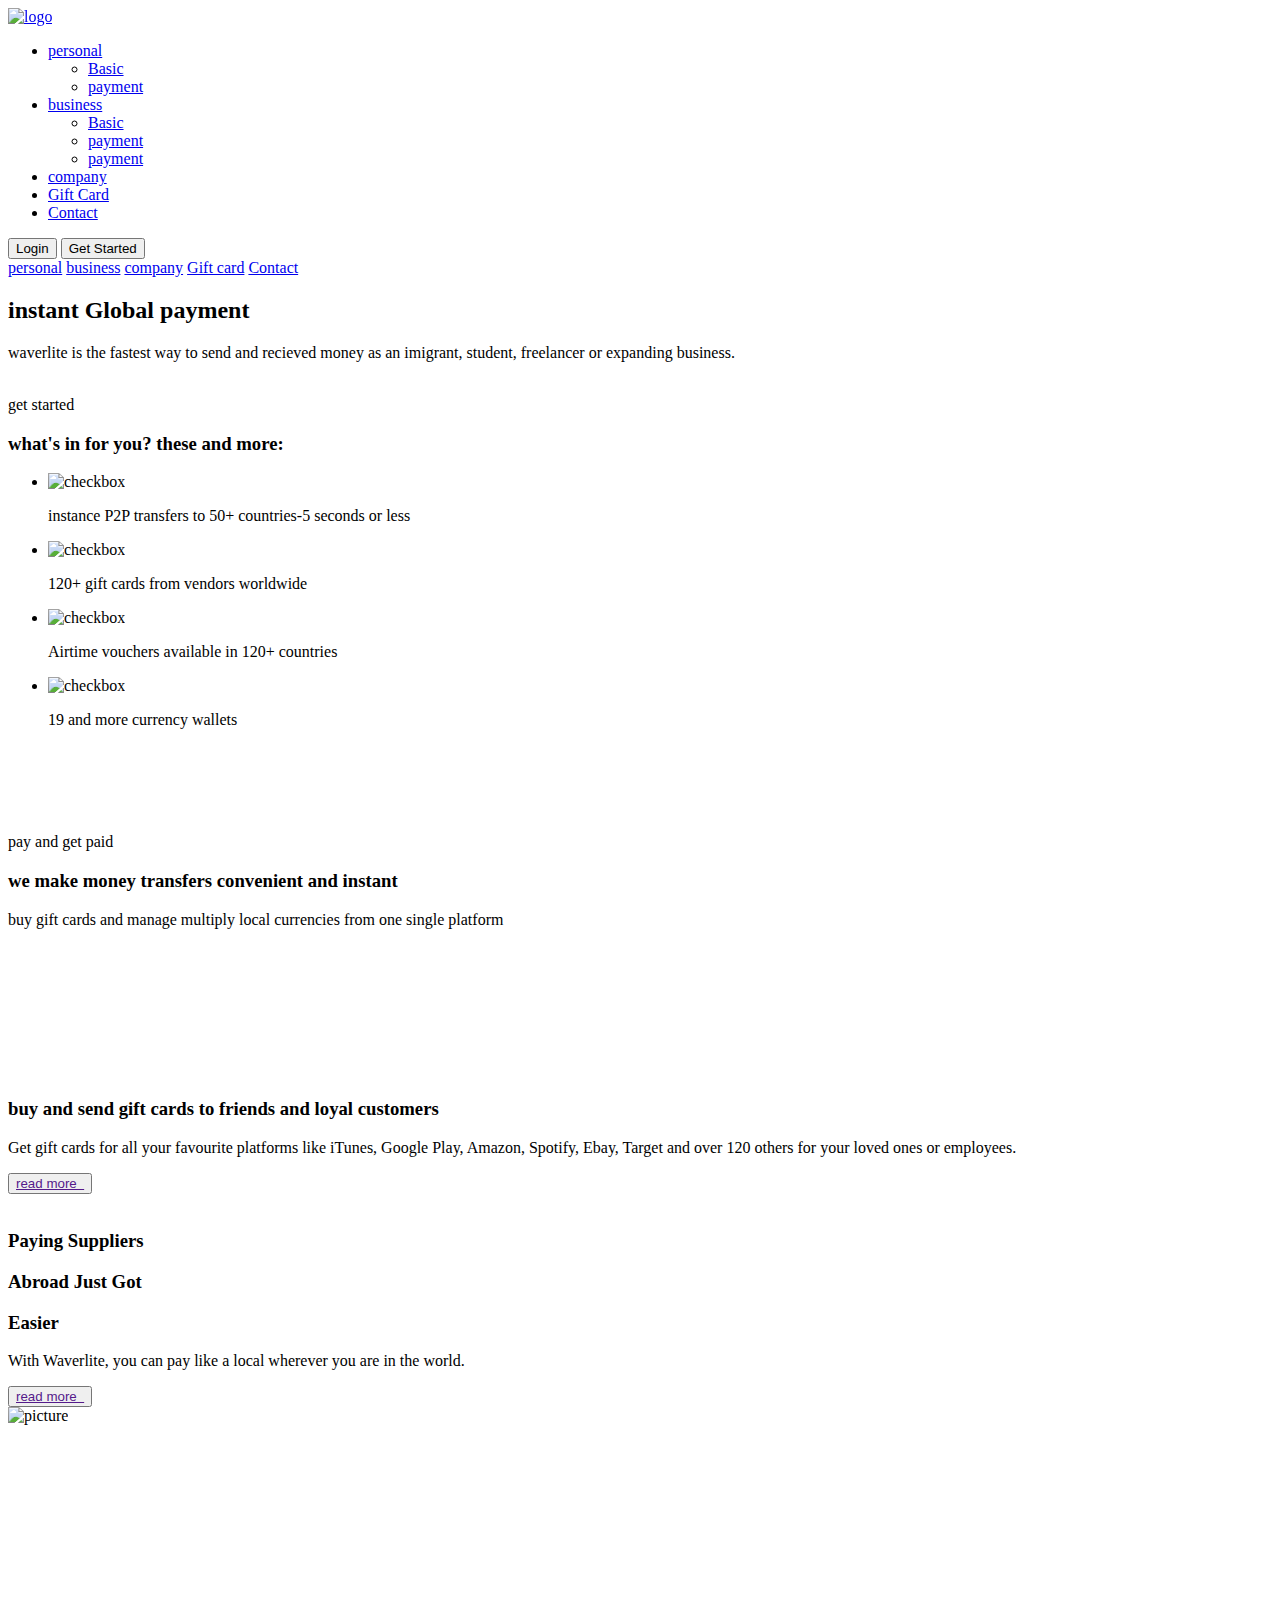
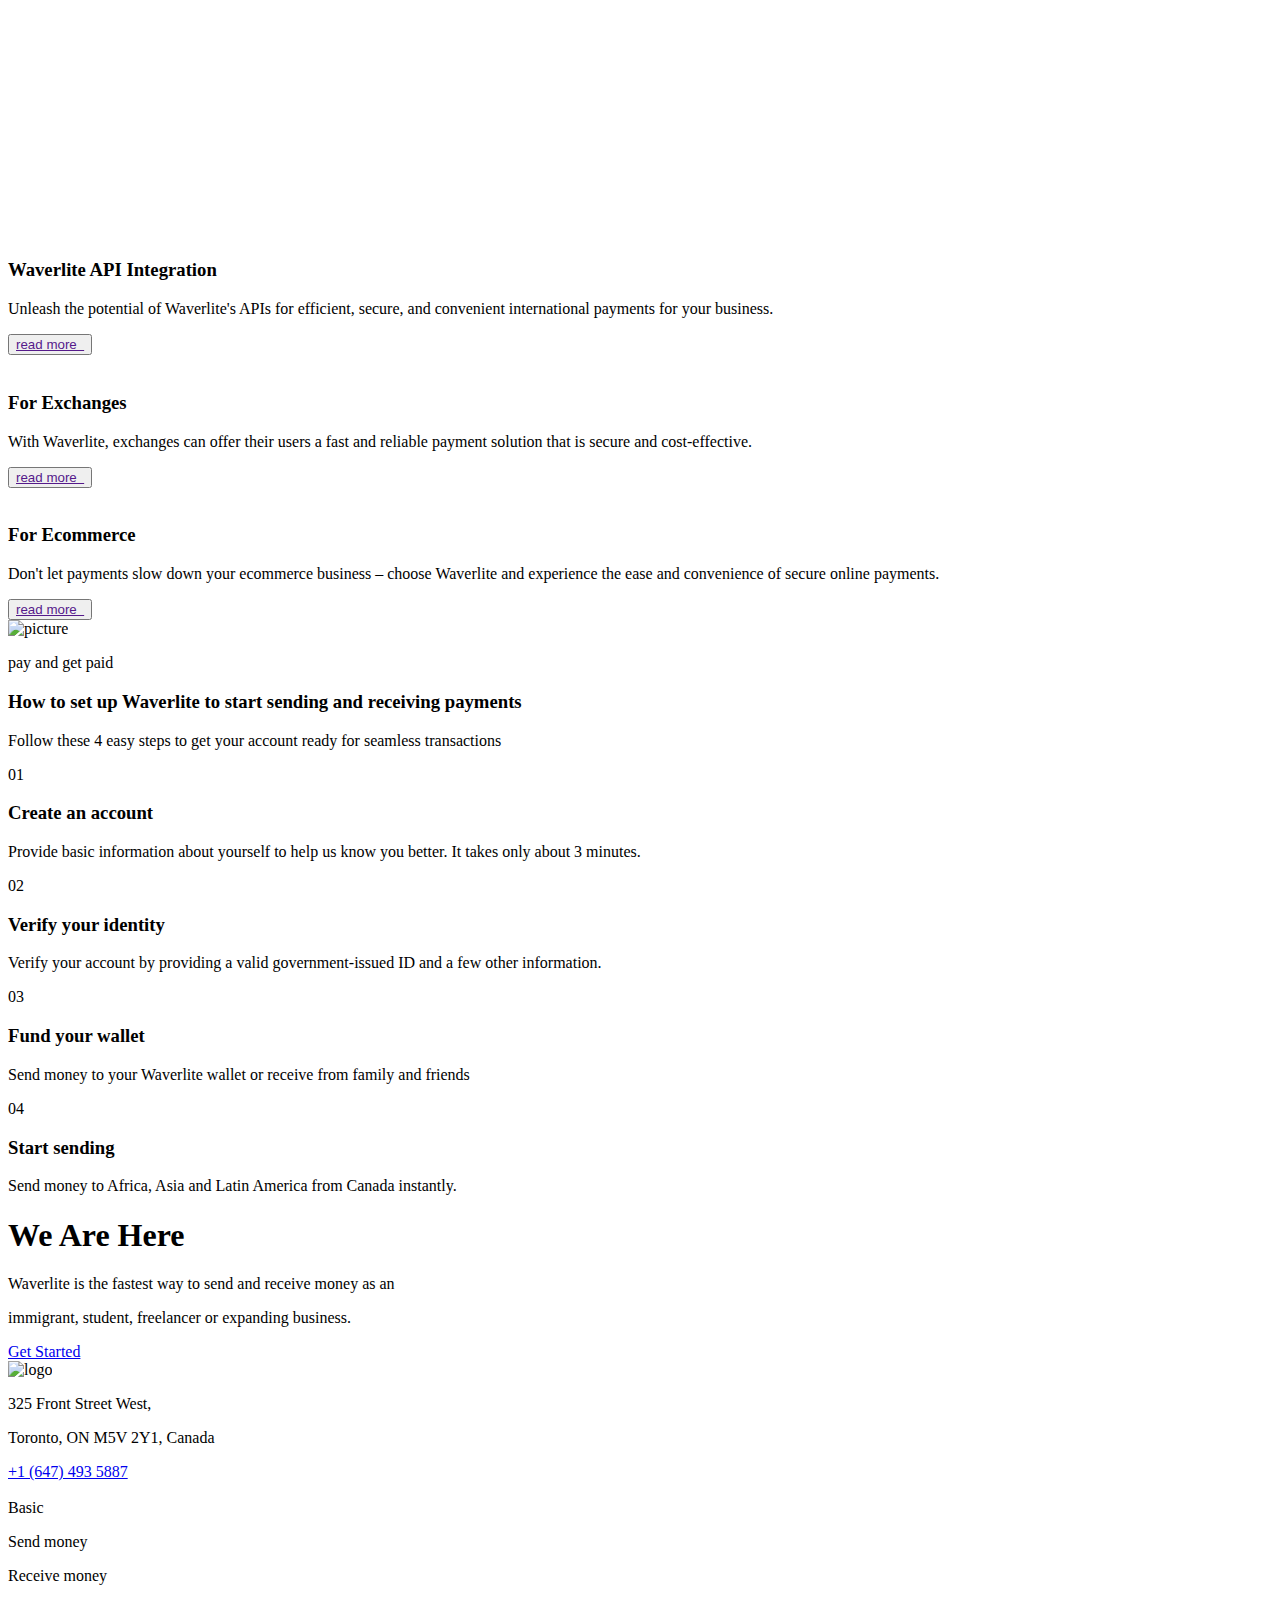
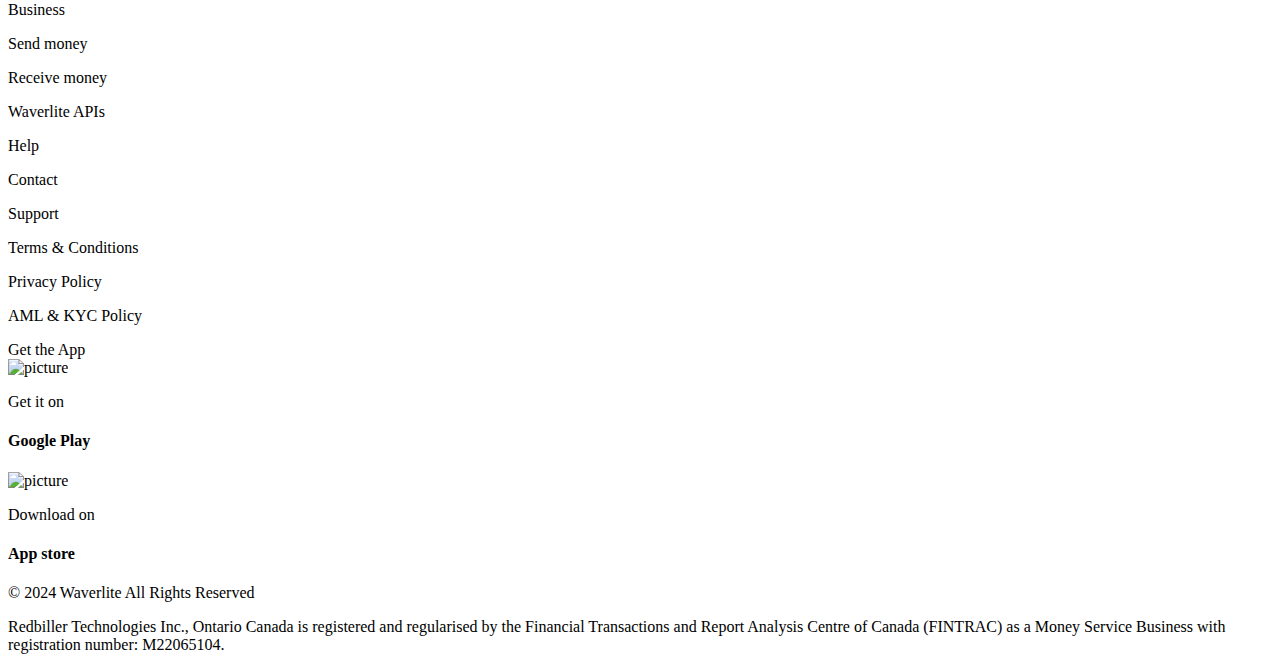
==== index.html @ 999cea2f "Add files via upload" ====
<!DOCTYPE html>
<html lang="en">
  <head>
    <meta charset="UTF-8" />
    <meta name="viewport" content="width=device-width, initial-scale=1.0" />
    <title>waverlite</title>

    <!-- <link rel="stylesheet" href="css/styleone.css" /> -->
    <link rel="stylesheet" href="css/main.css" />
    <link href="https://unpkg.com/aos@2.3.1/dist/aos.css" rel="stylesheet" />
    <script src="https://unpkg.com/aos@2.3.1/dist/aos.js"></script>

    <script
      src="https://kit.fontawesome.com/a449182568.js"
      crossorigin="anonymous"
    ></script>
  </head>
  <body>
    <header>
      <nav class="navbar container">
        <div
          data-aos="flip-left"
          data-aos-easing="ease-out-cubic"
          data-aos-duration="2000"
        >
          <div class="navbar_logo">
            <a href="#home"><img src="./images/logo.webp" alt="logo" /></a>
          </div>
        </div>

        <div>
          <ul class="navbar_link animate-navbar-links">
            <li>
              <a href="#">personal <i class="fa fa-caret-down"></i></a>

              <div class="dropdown_menu">
                <ul>
                  <li><a href="#">Basic</a></li>
                  <li><a href="#">payment</a></li>
                </ul>
              </div>
            </li>
            <li>
              <a href="#">business<i class="fa fa-caret-down"></i></a>
              <div class="dropdown_menu">
                <ul>
                  <li><a href="#">Basic</a></li>
                  <li><a href="#">payment</a></li>
                  <li><a href="#">payment</a></li>
                </ul>
              </div>
            </li>
            <li>
              <a href="./index__about.html"
                >company<i class="fa fa-caret-down"></i
              ></a>
            </li>
            <li><a href="#">Gift Card</a></li>
            <li><a href="#">Contact</a></li>
          </ul>
        </div>
        <div class="navbar_login animate-navbar-login">
          <button class="btn">Login</button>
          <button class="btn get-btn">Get Started</button>
        </div>
        <span class="menu_icon"><i class="fa fa-bars"></i></span>
      </nav>
    </header>

    <!-- Mobile menu -->
    <div class="mobile__menu">
      <nav class="mobile__nav container">
        <span>
          <a href="#">personal</a>
        </span>
        <span>
          <a href="#">business</a>
        </span>
        <span>
          <a href="#">company</a>
        </span>
        <span>
          <a href="#">Gift card</a>
        </span>
        <span>
          <a href="#">Contact</a>
        </span>
      </nav>
    </div>

    <!-- Home section starts here -->
    <section id="home" class="home">
      <div class="home_payment container_sec">
        <div class="pay-info">
          <h2>instant Global payment</h2>
          <p>
            waverlite is the fastest way to send and recieved money as an
            imigrant, student, freelancer or expanding business.
          </p>
          <br />
          <a class="btn_link">get started</a>
        </div>
        <div class="social-info">
          <div class="card">
            <div class="card_info">
              <div class="card_info">
                <h3>what's in for you? these and more:</h3>
                <ul>
                  <div class="card_list">
                    <li>
                      <img src="./images/checkbox.png" alt="checkbox" />
                      <p>
                        instance P2P transfers to 50+ countries-5 seconds or
                        less
                      </p>
                    </li>
                  </div>
                  <div class="card_list">
                    <li>
                      <img src="./images/checkbox.png" alt="checkbox" />
                      <p>120+ gift cards from vendors worldwide</p>
                    </li>
                  </div>
                  <div class="card_list">
                    <li>
                      <img src="./images/checkbox.png" alt="checkbox" />
                      <p>Airtime vouchers available in 120+ countries</p>
                    </li>
                  </div>
                  <div class="card_list">
                    <li>
                      <img src="./images/checkbox.png" alt="checkbox" />
                      <p>19 and more currency wallets</p>
                    </li>
                  </div>
                </ul>
              </div>
            </div>
            <div class="social_media">
              <div class="icon">
                <img src="/images/twitter_icon_dark.png" alt="" />
              </div>

              <div class="icon">
                <img src="/images/facebook_icon_dark.png" alt="" />
              </div>

              <div class="icon">
                <img src="/images/instagram_icon_dark.png" alt="" />
              </div>

              <div class="icon">
                <img src="/images/linkedin_icon_dark.png" alt="" />
              </div>
            </div>
          </div>
        </div>
      </div>
    </section>

    <!-- payment section starts here -->
    <section id="pay">
      <div class="getpaid container_sec">
        <div class="getpaid_info">
          <div class="pay">
            <p class="pay_info">pay and get paid</p>
            <div class="line"></div>
          </div>
          <h3>we make money transfers convenient and instant</h3>
          <p>
            buy gift cards and manage multiply local currencies from one single
            platform
          </p>
        </div>
        <div
          data-aos="fade-right"
          data-aos-offset="300"
          data-aos-easing="ease-in-sine"
        >
          <div class="grant_card immigrant lite-style">
            <div class="details">
              <div class="immigrant_info">
                <h3>for immigrant</h3>
                <p>
                  migrating to a new country is more fun when you don't have to
                  worry about how to make payments. waverlit helps immigrants
                  send money from their country to their resident country and
                  make vice versa instantly.
                </p>
                <div>
                  <button class="card_button">
                    <a href=""
                      >read more &nbsp;<i
                        class="fa fa-arrow-right"
                        aria-hidden="true"
                      ></i
                    ></a>
                  </button>
                </div>
              </div>
              <div class="immigrant_img_wrapper">
                <img src="./images/vacation.webp" alt="" />
              </div>
            </div>
          </div>
        </div>

        <div class="card_wrapper">
          <div class="giftcard sendcard">
            <div>
              <h3>buy and send gift cards to friends and loyal customers</h3>
              <p>
                Get gift cards for all your favourite platforms like iTunes,
                Google Play, Amazon, Spotify, Ebay, Target and over 120 others
                for your loved ones or employees.
              </p>
            </div>
            <div>
              <button class="card_button">
                <a href=""
                  >read more &nbsp;<i
                    class="fa fa-arrow-right"
                    aria-hidden="true"
                  ></i
                ></a>
              </button>
            </div>
            <div class="giftcard_img">
              <img src="/images/giftcards.webp" alt="" />
            </div>
          </div>
          <div class="giftcard paycard">
            <div>
              <h3 class="text">Paying Suppliers</h3>
              <h3 class="text">Abroad Just Got</h3>
              <h3 class="text">Easier</h3>
              <p>
                With Waverlite, you can pay like a local wherever you are in the
                world.
              </p>
            </div>
            <div>
              <button class="card_button">
                <a href=""
                  >read more &nbsp;<i
                    class="fa fa-arrow-right"
                    aria-hidden="true"
                  ></i
                ></a>
              </button>
            </div>
            <div class="giftcard_img">
              <img src="/images/3dearth.webp" alt="picture" class="pic" />
            </div>
          </div>
        </div>
        <div
          data-aos="fade-down"
          data-aos-easing="linear"
          data-aos-duration="1500"
        >
          <div class="grant_card free lite-style">
            <div class="details">
              <div class="immigrant_info free_info">
                <h3>Built for freelancers</h3>
                <p>
                  You'll never have to worry about getting paid by your
                  international clients again. Just keep getting those gigs. We
                  are here to help get your money. You've earned it!
                </p>
                <div>
                  <button class="card_button">
                    <a href=""
                      >read more &nbsp;<i
                        class="fa fa-arrow-right"
                        aria-hidden="true"
                      ></i
                    ></a>
                  </button>
                </div>
              </div>
              <div class="free-img-wrapper">
                <img src="./images/smilingwoman.webp" alt="" />
              </div>
            </div>
          </div>
        </div>
        <div class="card_wrapper">
          <div
            data-aos="fade-right"
            data-aos-easing="linear"
            data-aos-offset="300"
            data-aos-easing="ease-in-sine"
          >
            <div class="giftcard customer">
              <div>
                <h3>Expand to New Markets</h3>
                <p>
                  Say goodbye to the difficulties of expanding to new markets.
                  We help you expand to new markets by providing you with
                  international payment methods. Now you can offer your
                  international customers a simple way to pay you.
                </p>
              </div>
              <div>
                <button class="card_button">
                  <a href=""
                    >read more &nbsp;<i
                      class="fa fa-arrow-right"
                      aria-hidden="true"
                    ></i
                  ></a>
                </button>
              </div>
              <div class="giftcard_img">
                <img src="/images/3dTaxi.webp" alt="" />
              </div>
            </div>
          </div>

          <div
            data-aos="fade-left"
            data-aos-easing="linear"
            data-aos-offset="300"
            data-aos-easing="ease-in-sine"
          >
            <div class="giftcard accounts">
              <div>
                <h3>Get Paid With International Receiving Accounts</h3>

                <p>
                  Receive bank account numbers in CAD, USD, EUR, GBP and more.
                  Get paid as easy as having a local bank
                </p>
              </div>
              <div>
                <button class="card_button">
                  <a href=""
                    >read more &nbsp;<i
                      class="fa fa-arrow-right"
                      aria-hidden="true"
                    ></i
                  ></a>
                </button>
              </div>
              <div class="giftcard_img">
                <img src="/images/3dFood.webp" alt="picture" class="pic" />
              </div>
            </div>
          </div>
        </div>
        <div class="grant_card waverlite-api lite-style">
          <div class="details">
            <div class="immigrant_info free_info">
              <h3>Waverlite API Integration</h3>
              <p>
                Unleash the potential of Waverlite's APIs for efficient, secure,
                and convenient international payments for your business.
              </p>
              <div>
                <button class="card_button">
                  <a href=""
                    >read more &nbsp;<i
                      class="fa fa-arrow-right"
                      aria-hidden="true"
                    ></i
                  ></a>
                </button>
              </div>
            </div>
            <img src="./images/blue-code.webp" alt="" />
          </div>
        </div>
        <div class="card_wrapper">
          <div class="giftcard exchange">
            <div>
              <h3>For Exchanges</h3>
              <p>
                With Waverlite, exchanges can offer their users a fast and
                reliable payment solution that is secure and cost-effective.
              </p>
            </div>
            <div>
              <button class="card_button">
                <a href=""
                  >read more &nbsp;<i
                    class="fa fa-arrow-right"
                    aria-hidden="true"
                  ></i
                ></a>
              </button>
            </div>
            <div class="giftcard_img">
              <img src="/images/handWithCrypto (1).png" alt="" />
            </div>
          </div>
          <div class="giftcard ecommerce">
            <div>
              <h3>For Ecommerce</h3>

              <p>
                Don't let payments slow down your ecommerce business – choose
                Waverlite and experience the ease and convenience of secure
                online payments.
              </p>
            </div>
            <div>
              <button class="card_button">
                <a href=""
                  >read more &nbsp;<i
                    class="fa fa-arrow-right"
                    aria-hidden="true"
                  ></i
                ></a>
              </button>
            </div>
            <div class="giftcard_img">
              <img src="/images/3dShoppingBag.png" alt="picture" class="pic" />
            </div>
          </div>
        </div>
      </div>
    </section>
    <!-- PAYMENT SECTION END HERE -->

    <!-- BIO SECTION STARTS HERE -->
    <section class="bio">
      <div class="bio_container container_sec">
        <div class="getpaid_info">
          <div class="pay">
            <p class="pay_info">pay and get paid</p>
            <div class="line"></div>
          </div>
          <h3>
            How to set up Waverlite to start sending and receiving payments
          </h3>
          <p>
            Follow these 4 easy steps to get your account ready for seamless
            transactions
          </p>
        </div>
        <div class="bio_acct">
          <div class="user-acct">
            <span>01</span>
            <div class="create">
              <h3>Create an account</h3>
              <p>
                Provide basic information about yourself to help us know you
                better. It takes only about 3 minutes.
              </p>
            </div>
          </div>
          <div class="user-acct">
            <span>02</span>
            <div class="create">
              <h3>Verify your identity</h3>
              <p>
                Verify your account by providing a valid government-issued ID
                and a few other information.
              </p>
            </div>
          </div>
        </div>
        <div class="bio_acct">
          <div class="user-acct">
            <span>03</span>
            <div class="create">
              <h3>Fund your wallet</h3>
              <p>
                Send money to your Waverlite wallet or receive from family and
                friends
              </p>
            </div>
          </div>
          <div class="user-acct">
            <span>04</span>
            <div class="create">
              <h3>Start sending</h3>
              <p>
                Send money to Africa, Asia and Latin America from Canada
                instantly.
              </p>
            </div>
          </div>
        </div>
      </div>
    </section>
    <!-- BIO SECTION ENDS HERE -->

    <!-- HERE SECTION STARTS HERE -->
    <section class="here">
      <div class="here-container container_sec">
        <div class="here-info">
          <h1>We Are Here</h1>
          <p>Waverlite is the fastest way to send and receive money as an</p>
          <p>immigrant, student, freelancer or expanding business.</p>
        </div>
        <div class="btn-container">
          <a class="btn_link" href="index-signup.html">Get Started</a>
        </div>
      </div>
    </section>
    <!-- HERE SECTION STARTS HERE -->

    <!-- FOOTER SECTION STARTS HERE -->
    <footer class="footer">
      <div class="footer-container container_sec">
        <div class="basic-info">
          <div class="basic">
            <div class="logo">
              <img src="images/logo_light.png" alt="logo" />
            </div>
            <div class="para">
              <p>325 Front Street West,</p>
              <p>Toronto, ON M5V 2Y1, Canada</p>
            </div>
            <a class="num" href="#">+1 (647) 493 5887</a>
            <div class="handle">
              <span><img src="./images/twitter_icon.png" alt="" /></span>
              <span><img src="./images/facebook_icon.png" alt="" /></span>
              <span><img src="./images/instagram_icon.png" alt="" /></span>
              <span><img src="images/linkedin_icon.png" alt="" /></span>
            </div>
          </div>
          <div class="basic">
            <span>Basic</span>
            <p>Send money</p>
            <p>Receive money</p>
          </div>
          <div class="basic hide">
            <span>Business</span>
            <p>Send money</p>
            <p>Receive money</p>
            <p>Waverlite APIs</p>
          </div>
          <div class="basic hide">
            <span>Help</span>
            <p>Contact</p>
            <p>Support</p>
            <p>Terms & Conditions</p>
            <p>Privacy Policy</p>
            <p>AML & KYC Policy</p>
          </div>
          <div class="app-info">
            <span>Get the App</span>
            <div class="app-container">
              <div class="app hide">
                <img src="./images/download-google-play.png" alt="picture" />
                <div>
                  <p>Get it on</p>
                  <h4>Google Play</h4>
                </div>
              </div>
            </div>
            <div class="app-container">
              <div class="app">
                <img src="./images/download-app-store.png" alt="picture" />
                <div>
                  <p>Download on</p>
                  <h4>App store</h4>
                </div>
              </div>
            </div>
          </div>
        </div>
        <div class="copy-right">
          <span class="rights">© 2024 Waverlite All Rights Reserved</span>
          <p>
            Redbiller Technologies Inc., Ontario Canada is registered and
            regularised by the Financial Transactions and Report Analysis Centre
            of Canada (FINTRAC) as a Money Service Business with registration
            number: M22065104.
          </p>
        </div>
      </div>
    </footer>
    <!-- FOOTER SECTION STARTS HERE -->

    <script>
      let menuIcon = document.querySelector(".menu_icon");
      let mobileMenu = document.querySelector(".mobile__menu");

      menuIcon.addEventListener("click", () => {
        mobileMenu.classList.toggle("show__menu");
        console.log("hi");
      });
    </script>
    <script>
      AOS.init();
    </script>
  </body>
</html>
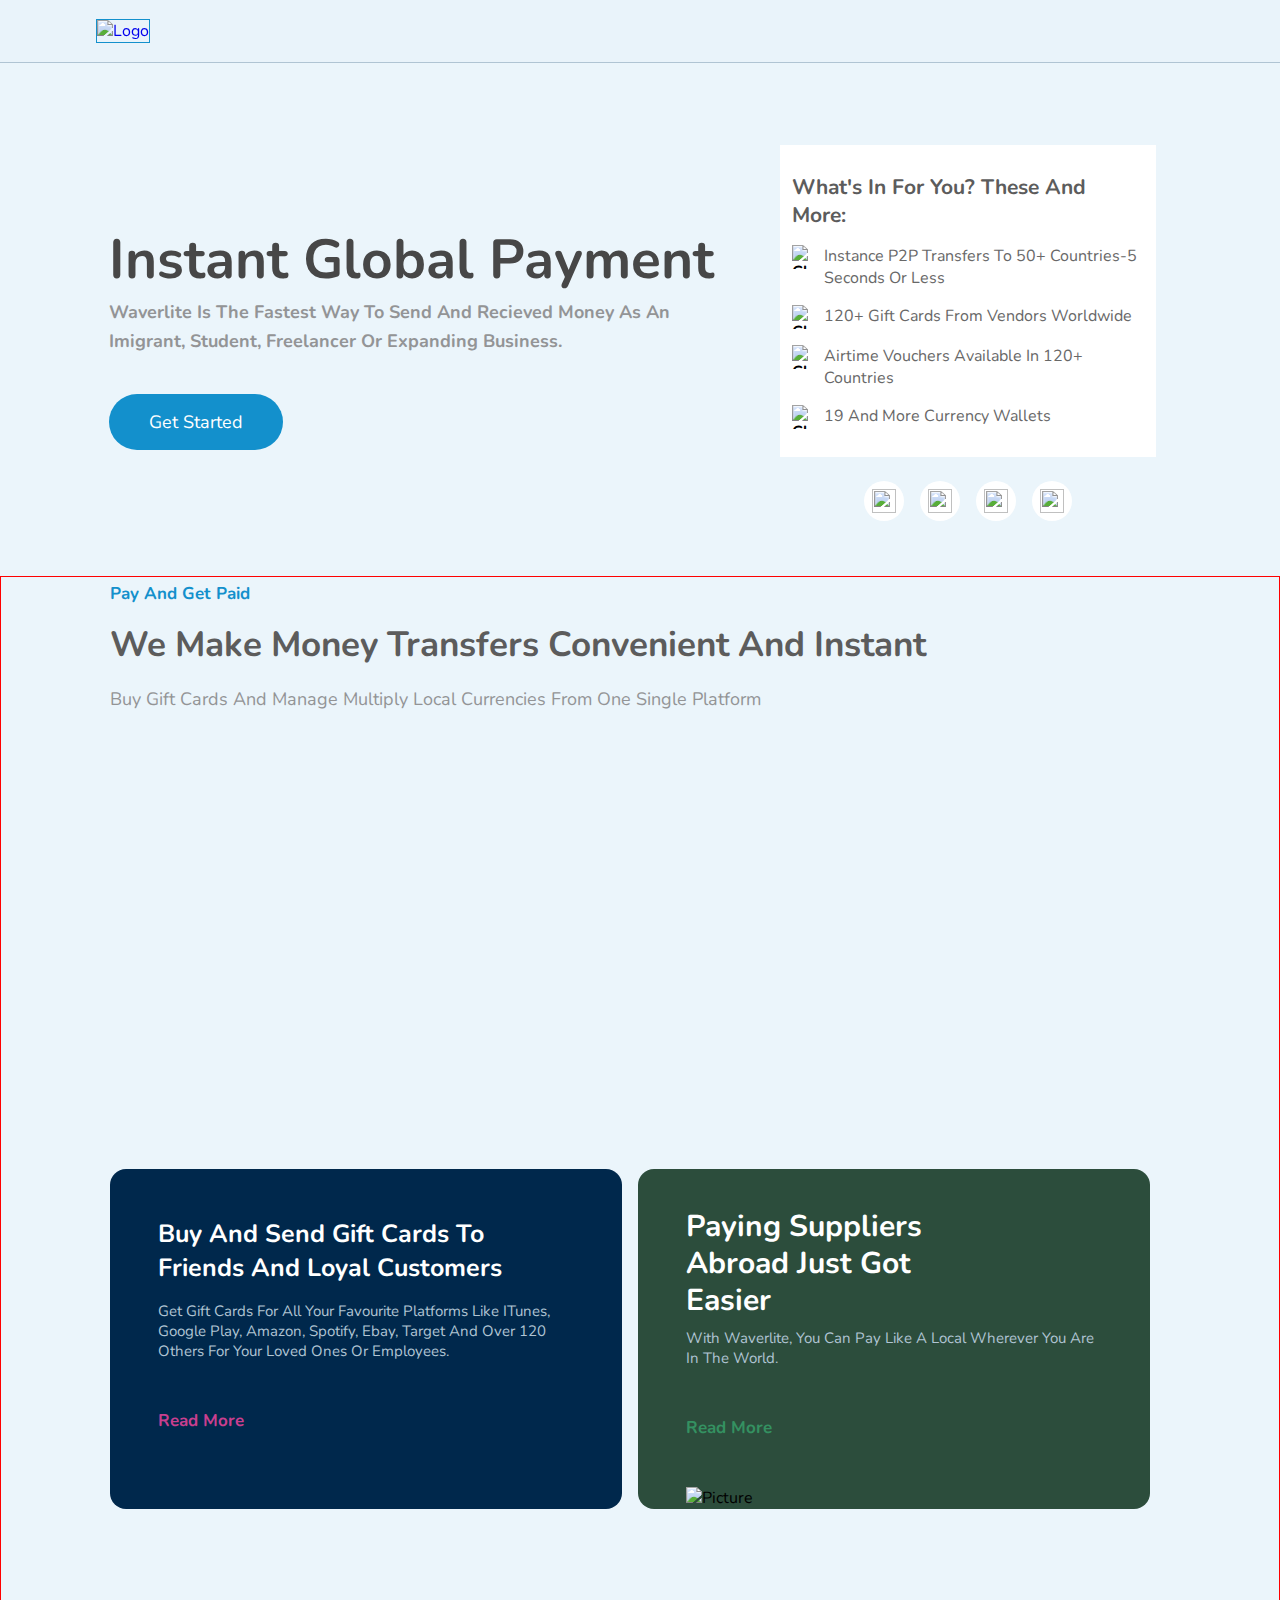
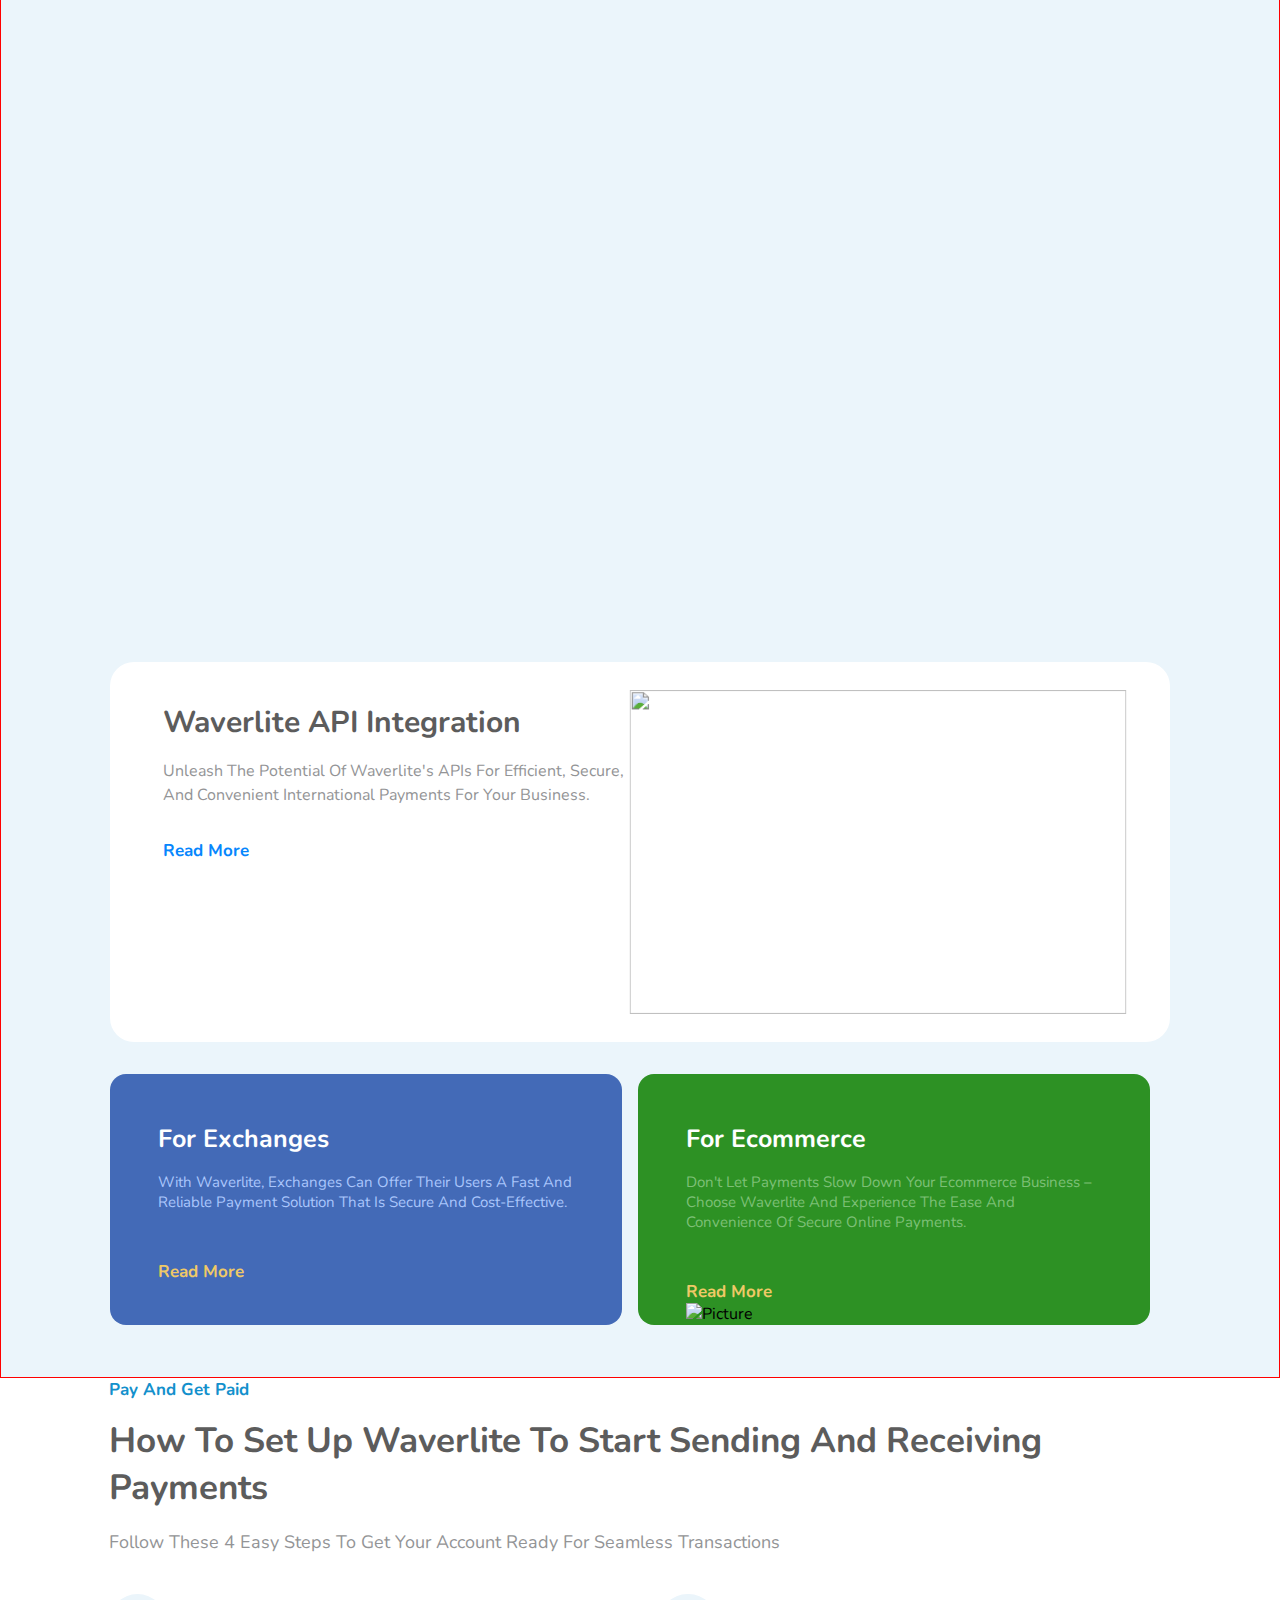
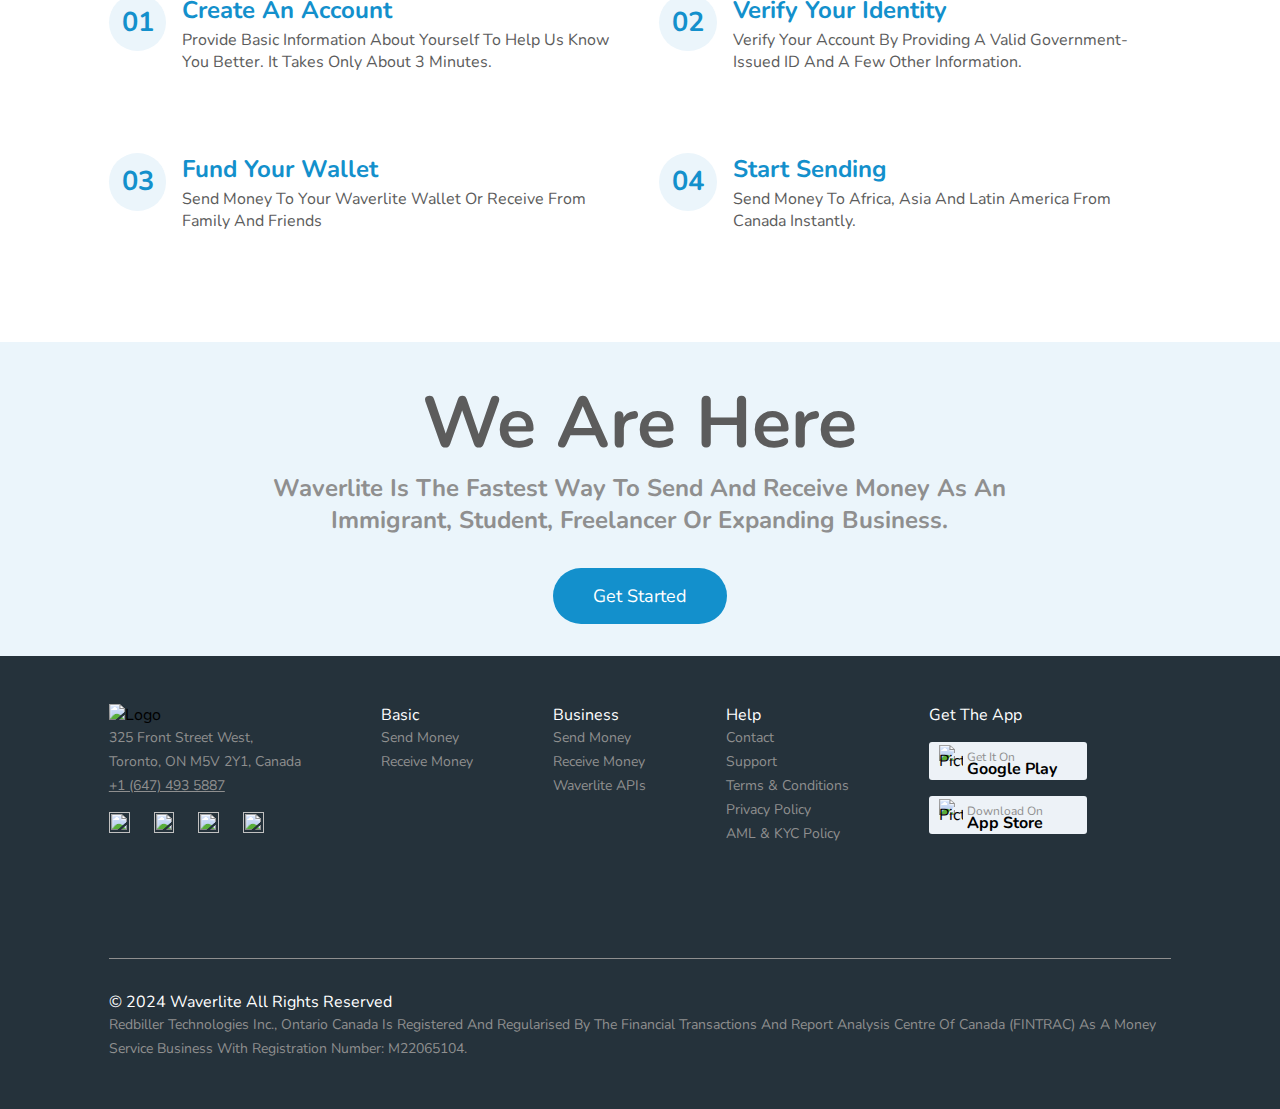
==== commit a80949d5: "Update index.html" ====
--- a/index.html
+++ b/index.html
@@ -6,7 +6,7 @@
     <title>waverlite</title>
 
     <!-- <link rel="stylesheet" href="css/styleone.css" /> -->
-    <link rel="stylesheet" href="css/main.css" />
+    <link rel="stylesheet" href="main.css" />
     <link href="https://unpkg.com/aos@2.3.1/dist/aos.css" rel="stylesheet" />
     <script src="https://unpkg.com/aos@2.3.1/dist/aos.js"></script>
 
--- a/main.css
+++ b/main.css
@@ -0,0 +1,1167 @@
+@import url("https://fonts.googleapis.com/css2?family=Nunito:wght@200;300;400;600;700&family=Ubuntu&display=swap");
+
+* {
+  padding: 0;
+  margin: 0;
+  box-sizing: border-box;
+  transition: all 0.2s ease;
+  text-decoration: none;
+  text-transform: capitalize;
+  font-family: "Nunito", sans-serif;
+}
+
+:root {
+  --mirabel-color-01: rgb(235, 245, 251);
+  --mirabel-color-02: #ffffff;
+  --mirabel-color-03: #5c5c5c;
+  --mirabel-color-04: #515151;
+  --mirabel-color-05: rgba(255, 255, 255, 0.48);
+  --mirabel-color-06: rgba(255, 255, 255, 0.64);
+  --mirabel-color-07: rgba(255, 255, 255, 0.8);
+  --mirabel-color-08: rgba(255, 255, 255, 0.92);
+  --mirabel-color-09: #474747;
+  --mirabel-color-10: rgb(233, 243, 250);
+  --mirabel-color-11: rgb(147, 148, 150);
+  --mirabel-color-12: rgb(104, 104, 104);
+  --mirabel-color-13: rgb(92, 92, 92);
+  --mirabel-color-14: #e5eef7;
+  --mirabel-color-15: rgba(0, 0, 0, 0.36);
+  --mirabel-color-16: rgba(0, 0, 0, 0.48);
+  --mirabel-color-17: rgba(0, 0, 0, 0.64);
+  --mirabel-color-18: rgba(0, 0, 0, 0.8);
+  --mirabel-color-19: rgba(0, 0, 0, 0.92);
+  --mirabel-color-20: #b0c4d3;
+  --mirabel-color-21: rgb(19, 144, 204);
+  --mirabel-color-22: #0686fd;
+  --mirabel-color-23: #1390cc;
+  --mirabel-color-24: #efc967;
+  --mirabel-color-25: #c93f8f;
+  --mirabel-color-26: #2d9124;
+  --mirabel-color-27: #349161;
+  --mirabel-color-28: #2c4d3c;
+  --mirabel-color-29: #c74f61;
+  --mirabel-color-30: rgb(254, 242, 242);
+  --mirabel-color-31: #00284c;
+  --mirabel-color-32: rgb(153, 145, 146);
+
+  --mirabel-font-nunito: "Nunito", sans-serif;
+
+  --font-size-h1: 55px;
+  --font-size-h2: 50px;
+  --font-size-h3: 38px;
+  --font-size-h4: 35px;
+  --font-size-h5: 30px;
+  --font-size-h6: 18px;
+  --font-size: 21px;
+}
+
+img {
+  max-width: 100%;
+}
+
+body {
+  background-color: var(--mirabel-color-01);
+}
+
+.card_button {
+  border: none;
+  font-size: 17px;
+  font-weight: bold;
+}
+
+.btn {
+  padding: 0.5rem 1.5rem;
+  border: none;
+  text-align: center;
+  border-radius: 2rem;
+  margin-top: 0.2rem;
+  color: var(--mirabel-color-23);
+}
+
+.container {
+  width: 85%;
+  margin: 0 auto;
+}
+
+.container_sec {
+  width: 83%;
+  margin: 0 auto;
+}
+
+header {
+  display: flex;
+  justify-content: center;
+  align-items: center;
+  box-shadow: var(--box-shadow);
+  position: fixed;
+  width: 100%;
+  z-index: 10;
+  background: var(--mirabel-color-10);
+  border-bottom: 1px solid var(--mirabel-color-20);
+}
+
+.navbar {
+  display: flex;
+  justify-content: space-between;
+  align-items: center;
+  /* height: 65px; */
+}
+
+.navbar_link {
+  list-style-type: none;
+  display: flex;
+  gap: 35px;
+  padding: 10px 0;
+}
+
+.navbar_link li {
+  position: relative;
+  padding: 5px 12px;
+  border-radius: 4px;
+}
+
+.navbar_link li:hover {
+  background-color: var(--mirabel-color-02);
+}
+
+.navbar_link a {
+  color: var(--mirabel-color-04);
+  line-height: 2rem;
+}
+
+.navbar_logo {
+  display: flex;
+  border: 1.5px solid var(--mirabel-color-23);
+  justify-content: center;
+}
+
+.navbar_logo img {
+  height: 2.5rem;
+}
+/* NAVBAR-LINK ANIMATION */
+
+.animate-navbar-links {
+  animation-name: navbar-links;
+  animation-delay: 2.1s;
+  animation-duration: 2s;
+  animation-timing-function: ease-in;
+  animation-fill-mode: forwards;
+  opacity: 0;
+}
+
+@keyframes navbar-links {
+  0% {
+    opacity: 0;
+    transform: scale(0.3);
+  }
+  100% {
+    transform: scale(1);
+    opacity: 1;
+  }
+}
+
+/* DROPDOWN MENU */
+
+ul li:hover > .dropdown_menu {
+  opacity: 1;
+  background-color: var(--mirabel-color-02);
+  border-radius: 10px;
+  pointer-events: auto;
+  transform: translate(0 0);
+}
+
+.dropdown_menu {
+  position: absolute;
+  top: 100%;
+  left: 0;
+  opacity: 0;
+  /* margin-top: 10px; */
+  pointer-events: none;
+  transform: translateY(10px);
+}
+
+.dropdown_menu ul {
+  display: block;
+  margin: 15px;
+}
+
+.dropdown_menu ul li {
+  list-style-type: none;
+  width: 13rem;
+  padding: 6px;
+}
+
+.navbar_login {
+  display: flex;
+  gap: 1rem;
+}
+.get-btn {
+  width: 8rem;
+  background-color: var(--mirabel-color-23);
+  color: var(--mirabel-color-02);
+}
+
+/* NAVBAR LOGIN ANIMATION */
+.animate-navbar-login {
+  animation-name: navbar-login;
+  animation-delay: 3s;
+  animation-duration: 2s;
+  animation-timing-function: ease-in;
+  animation-fill-mode: forwards;
+  opacity: 0;
+  /* transform: translateX(100%); */
+}
+
+@keyframes navbar-login {
+  0% {
+    transform: translateX(100%);
+  }
+
+  100% {
+    transform: translateX(0);
+    opacity: 1;
+  }
+}
+
+/* mobile menu */
+.mobile__menu {
+  width: 100%;
+  background-color: hsla(0, 0%, 100%, 0.495);
+  position: fixed;
+  top: 60px;
+  left: 0;
+  z-index: 10;
+  height: 0;
+  transition: all 400ms ease;
+  overflow: hidden;
+}
+.show__menu {
+  height: calc(100vh - 60px);
+}
+
+.mobile__nav {
+  display: flex;
+  flex-direction: column;
+  gap: 6px;
+}
+
+.mobile__nav span {
+  padding: 8px;
+  border-radius: 4px;
+  background-color: var(--mirabel-color-23);
+  cursor: pointer;
+}
+
+.mobile__nav span:first-child {
+  background-color: var(--mirabel-color-10);
+}
+
+.mobile__nav span a {
+  color: #000;
+}
+
+.mobile__nav span:hover {
+  background-color: var(--mirabel-color-14);
+  color: var(--mirabel-color-02);
+}
+
+.mobile__nav a .active-menu {
+  color: var(--primary-color);
+}
+
+.menu_icon {
+  display: none;
+  font-size: 2rem;
+  color: var(--mirabel-color-03);
+}
+
+/* home section starts here */
+
+.home {
+  background-image: url(/images/bg_illustration.png);
+  padding-top: 65px;
+}
+
+.home_payment {
+  padding-top: 65px;
+  display: flex;
+  justify-content: center;
+  min-height: 100%;
+  align-items: center;
+  gap: 3rem;
+}
+
+.home_payment .pay-info {
+  width: 60%;
+}
+
+.pay-info h2 {
+  font-size: var(--font-size-h1);
+  color: var(--mirabel-color-09);
+  line-height: 3.5rem;
+  font-weight: bold;
+  padding-bottom: 0.6rem;
+}
+
+.pay-info p {
+  font-size: var(--font-size-h6);
+  font-weight: bold;
+  color: var(--mirabel-color-11);
+  padding-bottom: 2rem;
+  line-height: 1.8rem;
+}
+
+.home_payment .social-info {
+  width: 40%;
+}
+
+/* card design */
+.card {
+  padding: 15px;
+  border-radius: 3px;
+}
+
+.card_info {
+  background-color: var(--mirabel-color-02);
+  list-style-type: none;
+  gap: 1rem;
+  display: flex;
+  flex-direction: column;
+  padding: 6px;
+}
+.card_info h3 {
+  color: var(--mirabel-color-13);
+  padding-top: 1rem;
+  font-size: var(--font-size);
+  font-weight: bold;
+}
+
+.card_list li {
+  display: flex;
+  gap: 0.5rem;
+  padding-bottom: 1rem;
+}
+
+.card_list li img {
+  height: 1.5rem;
+  width: 1.5rem;
+  font-weight: bold;
+}
+
+.card_list li p {
+  color: var(--mirabel-color-12);
+}
+/* card design ends here */
+
+/* social handles */
+
+.social_media {
+  padding-top: 1.5rem;
+  display: flex;
+  justify-content: center;
+  gap: 1rem;
+}
+
+.social_media img {
+  width: 1.5rem;
+  height: 1.5rem;
+}
+
+.icon {
+  background-color: #fff;
+  border-radius: 50%;
+  display: flex;
+  align-items: center;
+  justify-content: center;
+  height: 2.5rem;
+  width: 2.5rem;
+}
+
+.icon img:hover {
+  transform: rotate(360deg);
+}
+
+/* social handles ends here */
+
+/* get paid section starts here */
+
+#pay {
+  min-height: 100dvh;
+  padding: 5px 0 20px 0;
+  margin-top: 40px;
+  border: 1px solid red;
+}
+
+.pay {
+  display: flex;
+  gap: 0.5px;
+}
+
+/* .getpaid_info{
+} */
+
+.getpaid_info .pay .line {
+  width: 5rem;
+  height: 1.4px;
+  background-color: var(--mirabel-color-23);
+  position: absolute;
+  left: 9rem;
+  top: 0.7rem;
+  font-weight: bold;
+}
+
+.getpaid_info .pay_info {
+  color: var(--mirabel-color-23);
+  font-weight: bold;
+  font-size: 17px;
+  padding-bottom: 1rem;
+}
+
+.getpaid_info h3 {
+  padding-bottom: 1.2rem;
+  font-size: var(--font-size-h4);
+  color: var(--mirabel-color-13);
+}
+
+.getpaid_info p {
+  color: var(--mirabel-color-11);
+  /* font-weight: bold; */
+  font-size: 18px;
+  padding-bottom: 2.5rem;
+}
+
+/* card-styling */
+
+.grant_card {
+  display: flex;
+  border-radius: 1.5rem;
+  align-items: center;
+  justify-content: center;
+  min-height: 350px;
+  padding: 2.5rem 0;
+  transition: all 300ms ease;
+}
+
+.grant_card img {
+  transform: scale(1.08);
+}
+
+.immigrant {
+  margin-bottom: 2rem;
+  background-color: var(--mirabel-color-30);
+}
+.immigrant_img_wrapper {
+  width: 50%;
+}
+
+.lite-style .details {
+  display: flex;
+  gap: 0.5rem;
+  width: 90%;
+}
+
+.lite-style img {
+  height: 300px;
+  width: 460px;
+}
+
+.lite-style:hover a {
+  background-color: var(--mirabel-color-29);
+  padding: 8px 15px;
+  border-radius: 20px;
+  color: var(--mirabel-color-02);
+  transition: all 300ms ease;
+}
+.immigrant img {
+  transform: scale(1.08);
+}
+
+.immigrant_info {
+  display: flex;
+  flex-direction: column;
+  width: 50%;
+}
+
+.immigrant_info h3 {
+  font-size: var(--font-size-h5);
+  color: var(--mirabel-color-13);
+  padding-bottom: 1rem;
+}
+
+.immigrant_info p {
+  padding-bottom: 2rem;
+  color: var(--mirabel-color-11);
+  line-height: 1.5rem;
+  font-weight: 13px;
+}
+
+.immigrant_info a {
+  color: var(--mirabel-color-29);
+  background-color: var(--mirabel-color-30);
+}
+
+.free {
+  background-color: var(--mirabel-color-14);
+  margin-bottom: 2rem;
+}
+
+.free button a {
+  color: var(--mirabel-color-23);
+  background-color: var(--mirabel-color-14);
+}
+
+.free:hover a {
+  background-color: var(--mirabel-color-23);
+  padding: 8px 15px;
+  border-radius: 20px;
+  color: var(--mirabel-color-02);
+}
+
+/* gift card styling starts here */
+
+.card_wrapper {
+  display: flex;
+  gap: 1rem;
+  margin-top: 1rem;
+}
+
+.giftcard {
+  width: 32rem;
+  max-width: 100%;
+  border-radius: 1rem;
+  padding: 3rem 3rem 0 3rem;
+  position: relative;
+  margin-bottom: 2rem;
+  transition: all 200ms ease;
+}
+
+.giftcard:hover img {
+  transform: scale(1.08);
+}
+
+.giftcard h3 {
+  color: var(--mirabel-color-02);
+  font-size: 25px;
+  padding-bottom: 1rem;
+}
+
+.giftcard p {
+  color: var(--mirabel-color-20);
+  font-size: 15px;
+  padding-bottom: 3rem;
+}
+
+.sendcard {
+  background-color: var(--mirabel-color-31);
+}
+
+.sendcard a {
+  color: var(--mirabel-color-25);
+}
+
+.sendcard button {
+  background-color: var(--mirabel-color-31);
+  margin-bottom: 3rem;
+}
+
+.sendcard:hover a {
+  background-color: var(--mirabel-color-25);
+  padding: 8px 15px;
+  border-radius: 20px;
+  color: var(--mirabel-color-02);
+}
+
+.paycard {
+  background-color: var(--mirabel-color-28);
+}
+
+.paycard h3 {
+  font-size: 30px;
+}
+
+.paycard .text {
+  line-height: 1.3rem;
+}
+
+.paycard button {
+  background-color: var(--mirabel-color-28);
+  margin-bottom: 3rem;
+}
+
+.paycard a {
+  color: var(--mirabel-color-27);
+}
+
+.paycard:hover a {
+  background-color: var(--mirabel-color-27);
+  padding: 8px 15px;
+  border-radius: 20px;
+  color: var(--mirabel-color-02);
+}
+
+/* customers */
+.customer {
+  background-color: var(--mirabel-color-03);
+}
+
+.customer p {
+  color: #bfbdba;
+}
+
+.customer h3 {
+  color: var(--mirabel-color-02);
+}
+
+.customer button {
+  background-color: var(--mirabel-color-03);
+}
+.customer button a {
+  color: #cd8e49;
+}
+
+.customer:hover a {
+  background-color: #cd8e49;
+  padding: 8px 15px;
+  border-radius: 20px;
+  color: var(--mirabel-color-02);
+}
+
+/* Accounts */
+
+.accounts {
+  background-color: var(--mirabel-color-02);
+}
+
+.accounts p {
+  color: #b9ccd8;
+}
+
+.accounts h3 {
+  color: #5c5958;
+}
+
+.accounts button {
+  background-color: var(--mirabel-color-02);
+}
+
+.accounts button a {
+  color: var(--mirabel-color-23);
+}
+
+.accounts:hover a {
+  background-color: var(--mirabel-color-23);
+  padding: 8px 15px;
+  border-radius: 20px;
+  color: var(--mirabel-color-02);
+}
+
+/* waverlite API */
+.waverlite-api {
+  background-color: var(--mirabel-color-02);
+  margin-bottom: 2rem;
+}
+
+.waverlite-api button a {
+  background-color: var(--mirabel-color-02);
+  color: var(--mirabel-color-22);
+}
+
+.waverlite-api:hover a {
+  background-color: var(--mirabel-color-22);
+  padding: 8px 15px;
+  border-radius: 20px;
+  color: var(--mirabel-color-02);
+}
+
+/* exchange styling */
+
+.exchange {
+  background-color: #436ab7;
+}
+
+.exchange p {
+  color: #aac6fc;
+}
+
+.exchange h3 {
+  color: var(--mirabel-color-02);
+}
+
+.exchange button {
+  background-color: #436ab7;
+}
+
+.exchange button a {
+  color: var(--mirabel-color-24);
+}
+
+.exchange:hover a {
+  background-color: var(--mirabel-color-24);
+  padding: 8px 15px;
+  border-radius: 20px;
+  color: var(--mirabel-color-02);
+}
+
+/* ecommerce styling */
+
+.ecommerce {
+  background-color: var(--mirabel-color-26);
+}
+
+.ecommerce p {
+  color: #7dc077;
+}
+
+.ecommerce h3 {
+  color: var(--mirabel-color-02);
+}
+
+.ecommerce button {
+  background-color: var(--mirabel-color-26);
+}
+
+.ecommerce button a {
+  color: var(--mirabel-color-24);
+}
+
+.ecommerce:hover a {
+  background-color: var(--mirabel-color-24);
+  padding: 8px 15px;
+  border-radius: 20px;
+  color: var(--mirabel-color-02);
+}
+/* Bio section starts here */
+
+.bio {
+  background-color: var(--mirabel-color-02);
+  padding-bottom: 30px;
+}
+
+.bio_acct {
+  display: flex;
+  justify-content: space-between;
+  max-width: 100%;
+  margin-bottom: 5rem;
+}
+.user-acct {
+  display: flex;
+  gap: 1rem;
+}
+
+.user-acct span {
+  color: var(--mirabel-color-23);
+  border-radius: 50%;
+  width: 3.6rem;
+  height: 3.6rem;
+  background-color: var(--mirabel-color-01);
+  display: flex;
+  justify-content: center;
+  align-items: center;
+  font-size: 1.7rem;
+  font-weight: bold;
+}
+
+.user-acct span:hover {
+  color: var(--mirabel-color-02);
+  background-color: var(--mirabel-color-23);
+  transform: rotate(360deg);
+}
+
+.user-acct .create h3 {
+  color: var(--mirabel-color-23);
+  font-size: 1.5rem;
+  margin-bottom: 0.2rem;
+}
+
+.user-acct .create p {
+  color: var(--mirabel-color-03);
+}
+.create {
+  width: 80%;
+}
+/* HERE SECTION STYLING STARTS HERE */
+
+.here-container {
+  display: flex;
+  justify-content: center;
+  align-content: center;
+  flex-direction: column;
+  gap: 2rem;
+  margin: 2rem auto;
+}
+
+.here-info h1 {
+  font-size: 4.5rem;
+  text-align: center;
+  color: rgb(92, 92, 92);
+}
+
+.here-info p {
+  text-align: center;
+  font-size: 1.5rem;
+  font-weight: bold;
+  line-height: 2rem;
+  color: #8f8f8f;
+}
+
+.btn-container {
+  display: flex;
+  justify-content: center;
+  align-content: center;
+}
+
+.btn_link {
+  background-color: var(--mirabel-color-23);
+  padding: 1rem 2.5rem;
+  border: none;
+  border-radius: 2rem;
+  color: var(--mirabel-color-02);
+  font-size: var(--font-size-h6);
+}
+
+/* FOOTER STYLING STARTS HERE*/
+
+.footer {
+  background-color: #25323b;
+  max-height: 100%;
+}
+
+.footer-container {
+  padding: 3rem 0;
+  display: flex;
+  flex-direction: column;
+  gap: 7rem;
+}
+
+.footer-container span {
+  color: var(--mirabel-color-02);
+}
+
+.basic-info {
+  display: flex;
+  gap: 5rem;
+}
+
+.footer-container p {
+  color: #8f8f8f;
+  font-size: 14px;
+  line-height: 1.5rem;
+}
+.footer-container p:hover {
+  cursor: pointer;
+  color: var(--mirabel-color-02);
+}
+
+/* footer handles styling starts here */
+
+.footer-container .handle {
+  display: flex;
+  gap: 1.5rem;
+}
+
+.footer-container .handle span img {
+  width: 1.3rem;
+  height: 1.3rem;
+  margin-top: 1rem;
+}
+
+.num {
+  font-size: 14px;
+  color: #8f8f8f;
+  text-decoration: underline;
+}
+
+.basic-info .basic img {
+  height: 2.5rem;
+}
+
+.copy-right {
+  border-top: 1px solid #8f8f8f;
+  padding: 2rem 0 0 0;
+}
+
+.app-info {
+  display: flex;
+  gap: 1rem;
+  flex-direction: column;
+}
+.app-container {
+  background-color: #edf2f7;
+  border-radius: 3px;
+}
+
+.app-container .app p {
+  color: #8f8f8f;
+  font-size: 12px;
+}
+
+.app-container .app h5 {
+  color: #25323b;
+}
+
+.app {
+  display: flex;
+  gap: 4px;
+  padding: 3px 30px 3px 10px;
+  line-height: 1px;
+}
+
+.app img {
+  width: 1.5rem;
+  height: 2rem;
+}
+
+/* ABOUT PAGE STYLING */
+
+.about {
+  min-height: 100vh;
+  padding-top: 4rem;
+}
+
+/* GRADIENT OVERLAY */
+.img__gradient__container {
+  width: 100%;
+  height: 40rem;
+  position: relative;
+}
+
+.img__gradient__container img {
+  width: 100%;
+  height: 100%;
+  object-fit: cover;
+  display: inline-block;
+}
+
+.img__gradient__container .gradient {
+  width: 100%;
+  height: 100%;
+  position: absolute;
+  top: 0;
+  left: 0;
+  background-color: black;
+  opacity: 0.6;
+}
+
+.solveprob {
+  display: flex;
+  gap: 0.5rem;
+  padding: 2rem 0;
+  border: 1px solid green;
+  margin-bottom: 2rem;
+}
+
+.solveprob__img {
+  width: 50%;
+  border: 1px solid red;
+}
+/* 
+.solveprob__text p,
+.solveprob__text h3 {
+  width: 85%;
+  flex-wrap: wrap;
+} */
+
+.solveprob img {
+  height: 12rem;
+  width: 12rem;
+
+  /* width: 70%; */
+}
+
+.solveprob__text {
+  border: 1px solid red;
+  width: 50%;
+  display: flex;
+  flex-direction: column;
+  gap: 0.5rem;
+  margin-top: 2.5rem;
+}
+
+.solveprob__text h3 {
+  font-size: var(--font-size-h5);
+  color: var(--mirabel-color-13);
+}
+
+.solveprob__text p {
+  color: var(--mirabel-color-32);
+}
+
+.reality {
+  border-top: 1.5px solid var(--mirabel-color-04);
+  margin: 3rem 0 3rem 0;
+}
+
+.reality h3 {
+  font-size: 23px;
+  color: var(--mirabel-color-13);
+  margin-top: 3rem;
+}
+
+.wesolve h3 {
+  font-size: var(--font-size-h5);
+  color: var(--mirabel-color-13);
+  margin-bottom: 1rem;
+}
+.wesolve p {
+  color: var(--mirabel-color-32);
+}
+
+.reality span {
+  color: var(--mirabel-color-23);
+}
+/* MEDIA QUERY */
+@media (max-width: 1024px) {
+  .navbar_link {
+    display: none;
+  }
+  .navbar_login {
+    display: none;
+  }
+
+  .menu_icon {
+    display: flex;
+  }
+
+  .container_sec,
+  .container {
+    width: 95%;
+    margin: 0 auto;
+  }
+
+  .btn-container {
+    margin-bottom: 2rem;
+  }
+
+  .copy-right {
+    text-align: center;
+  }
+
+  .basic-info {
+    display: grid;
+    grid-template-columns: repeat(3, 1fr);
+    gap: 4rem;
+  }
+}
+
+@media (max-width: 900px) {
+  .container_sec,
+  .container {
+    width: 90%;
+    margin: 0 auto;
+  }
+
+  .solveprob {
+    flex-direction: column;
+    gap: none;
+    align-content: center;
+  }
+
+  .solveprob__img {
+    width: 100%;
+    height: 100%;
+  }
+
+  .solveprob__text {
+    width: 100%;
+  }
+
+  .solveprob__text h3 {
+    font-size: 3rem;
+  }
+
+  .solveprob__text p {
+    font-size: 1.5rem;
+    font-weight: bold;
+  }
+
+  html {
+    font-size: 100%;
+  }
+
+  /* home */
+  .home_payment {
+    /* flex-direction: column; */
+    align-items: center;
+  }
+  .home_payment .social-info {
+    width: 100%;
+  }
+  .home_payment .pay-info {
+    text-align: center;
+    width: 100%;
+  }
+
+  .card_wrapper {
+    flex-direction: column;
+  }
+
+  .giftcard {
+    width: 100%;
+  }
+
+  /* immigrant */
+
+  .lite-style .details {
+    flex-direction: column;
+  }
+  .immigrant_info,
+  .immigrant_img_wrapper {
+    width: 100%;
+  }
+
+  /* free  */
+  .free_info .free-img-wrapper {
+    width: 100%;
+  }
+
+  /* bio section */
+  .bio_acct {
+    flex-direction: column;
+    gap: 3rem;
+    width: 100%;
+  }
+
+  .copy-right {
+    text-align: center;
+  }
+
+  .basic-info {
+    display: grid;
+    grid-template-columns: repeat(2, 1fr);
+    gap: 4rem;
+  }
+
+  .btn-container {
+    margin-bottom: 2rem;
+  }
+}
+
+@media (max-width: 750px) {
+  .home_payment {
+    flex-direction: column;
+    align-items: center;
+  }
+  .home_payment .social-info {
+    width: 100%;
+  }
+  .home_payment .pay-info {
+    text-align: center;
+    width: 100%;
+  }
+}
+
+@media (max-width: 414px) {
+  .hide {
+    display: none;
+  }
+}
+
+/* 
+@media (max-width: 991px) {
+  html {
+    font-size: 90%;
+  }
+}
+
+@media (max-width: 500px) {
+} */
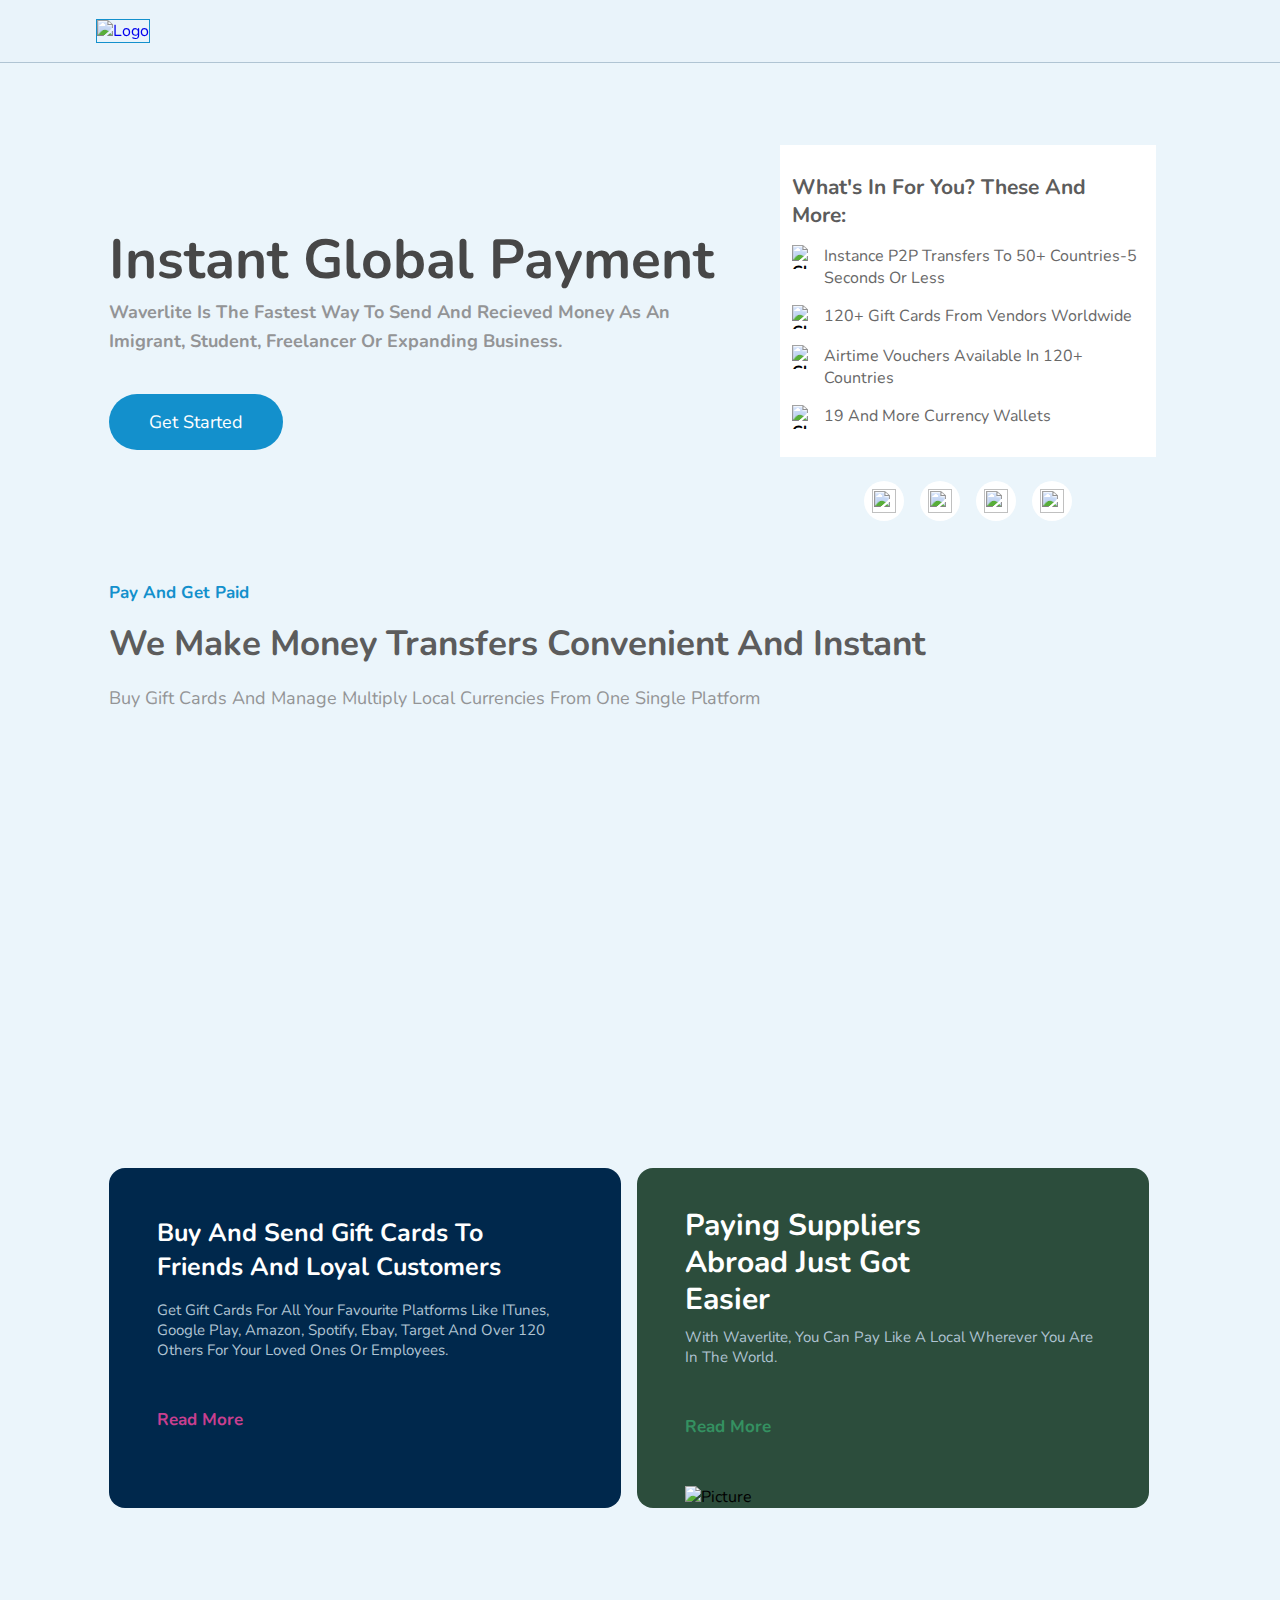
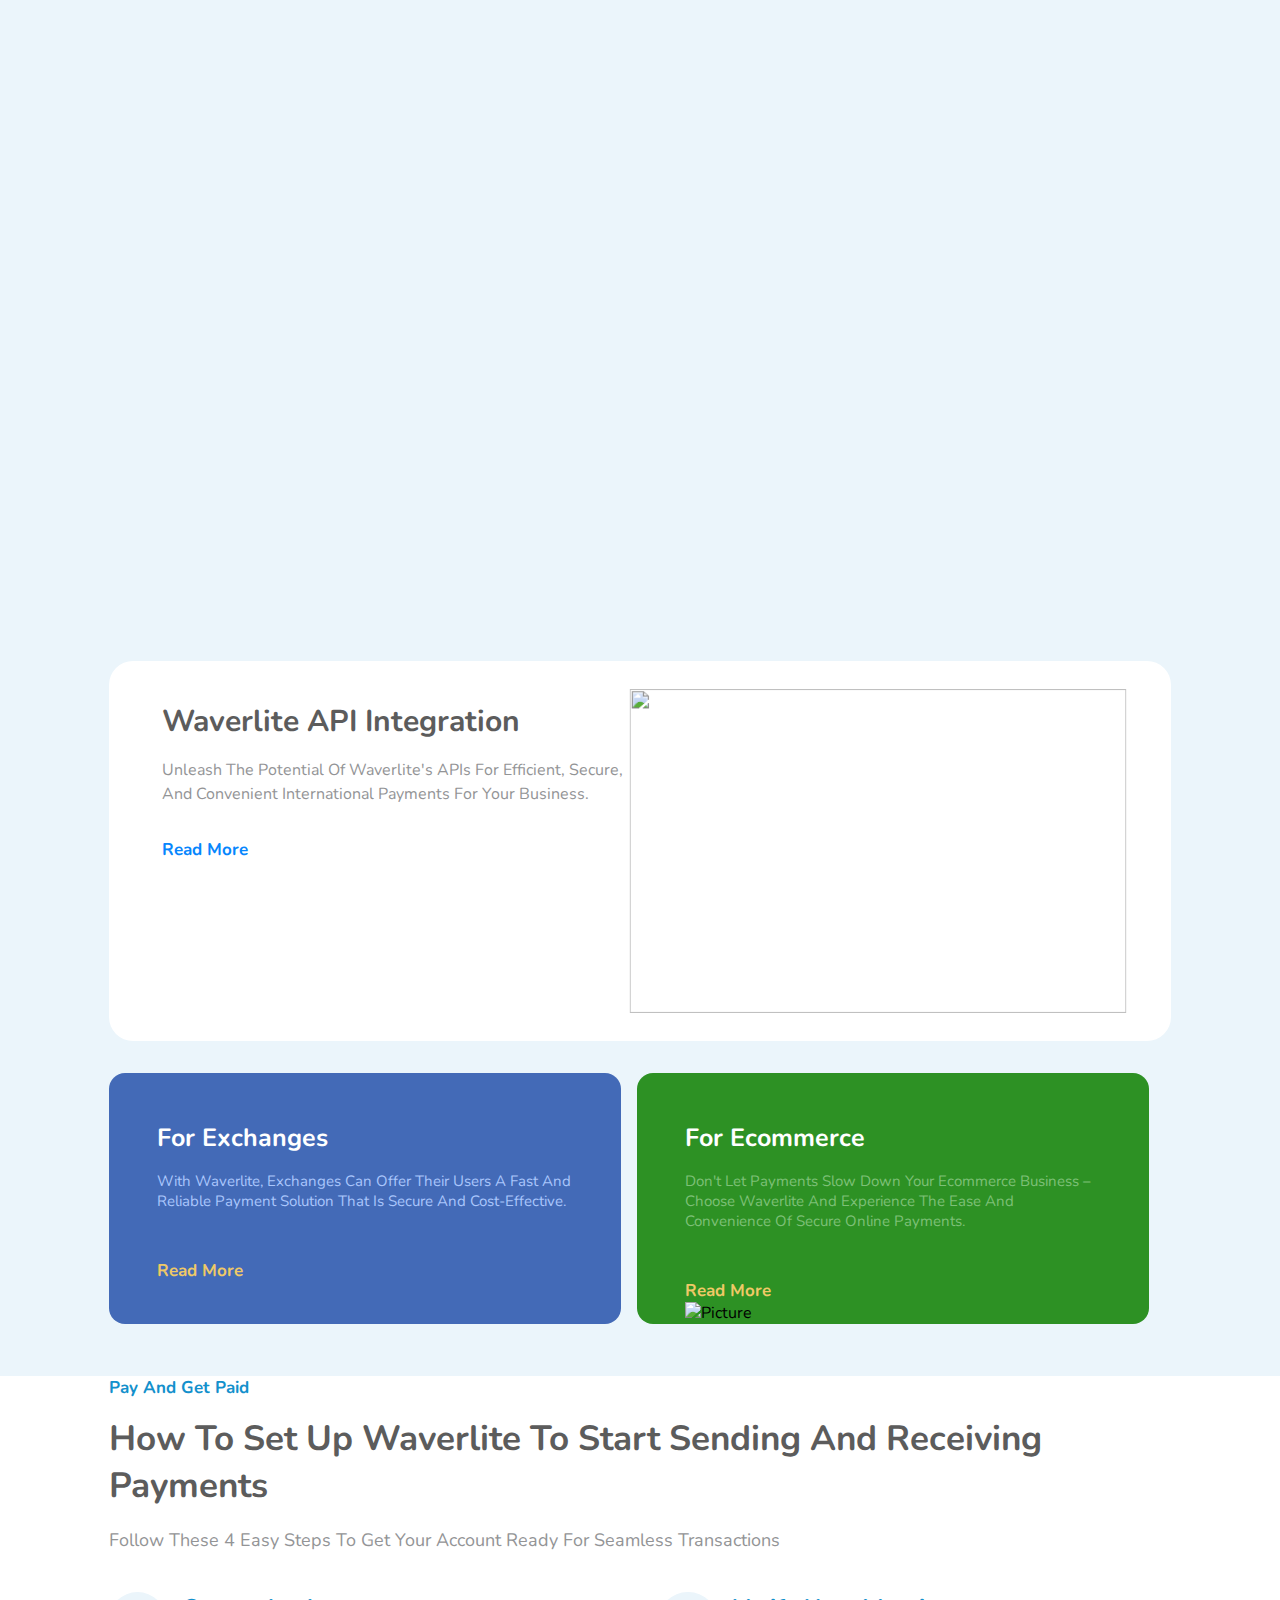
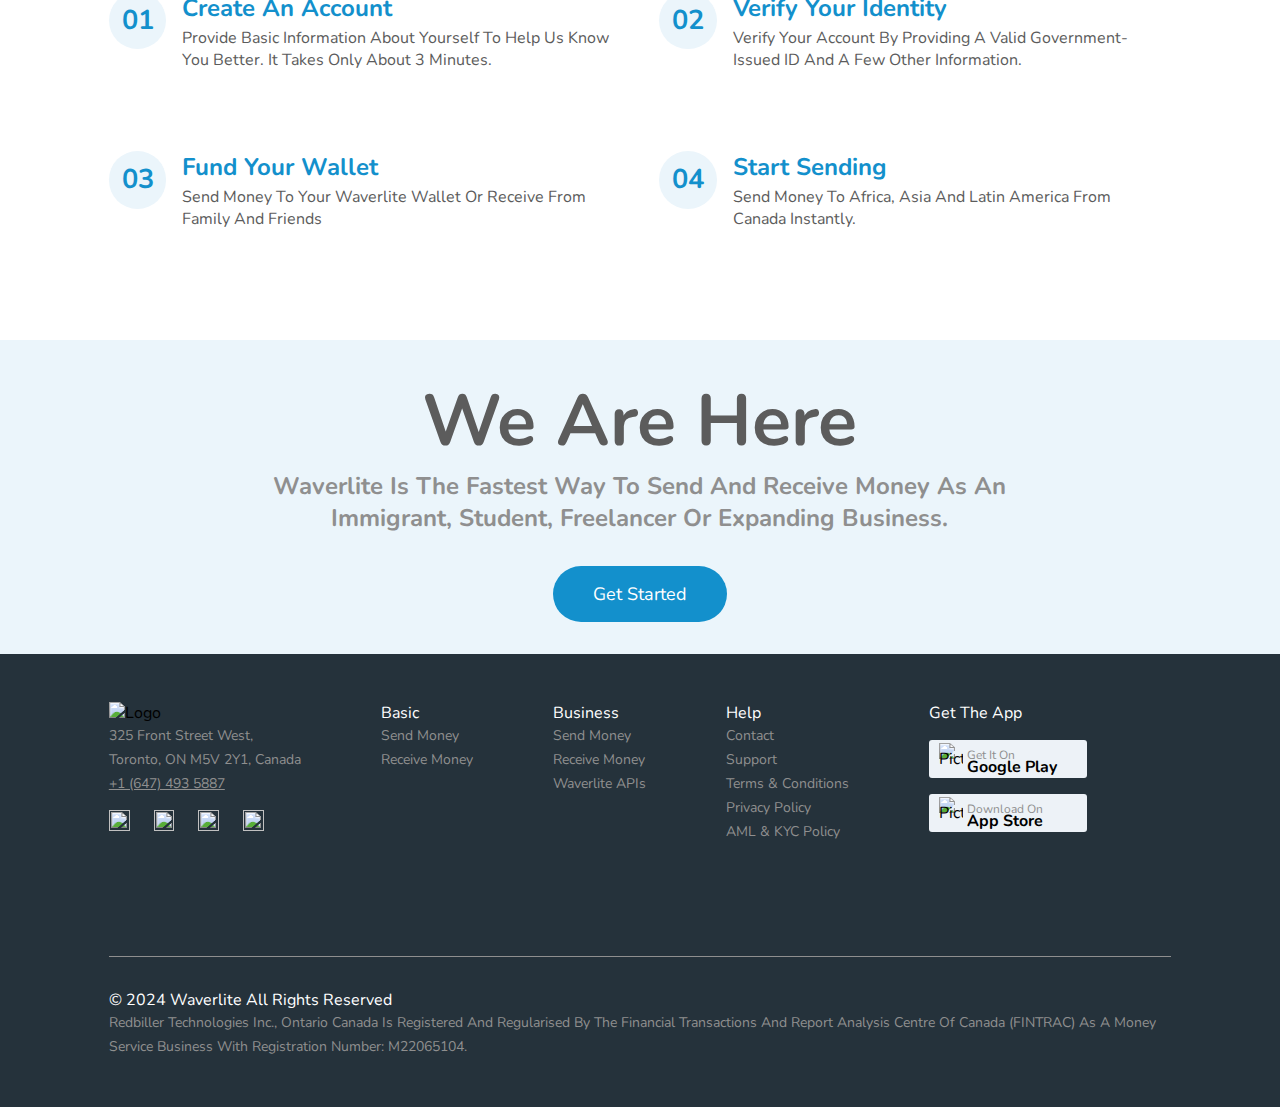
==== commit 929b67b2: "Update index.html" ====
--- a/index.html
+++ b/index.html
@@ -496,7 +496,7 @@
           <p>immigrant, student, freelancer or expanding business.</p>
         </div>
         <div class="btn-container">
-          <a class="btn_link" href="index-signup.html">Get Started</a>
+          <a class="btn_link" href="about.html">Get Started</a>
         </div>
       </div>
     </section>
--- a/main.css
+++ b/main.css
@@ -389,7 +389,6 @@
   min-height: 100dvh;
   padding: 5px 0 20px 0;
   margin-top: 40px;
-  border: 1px solid red;
 }
 
 .pay {
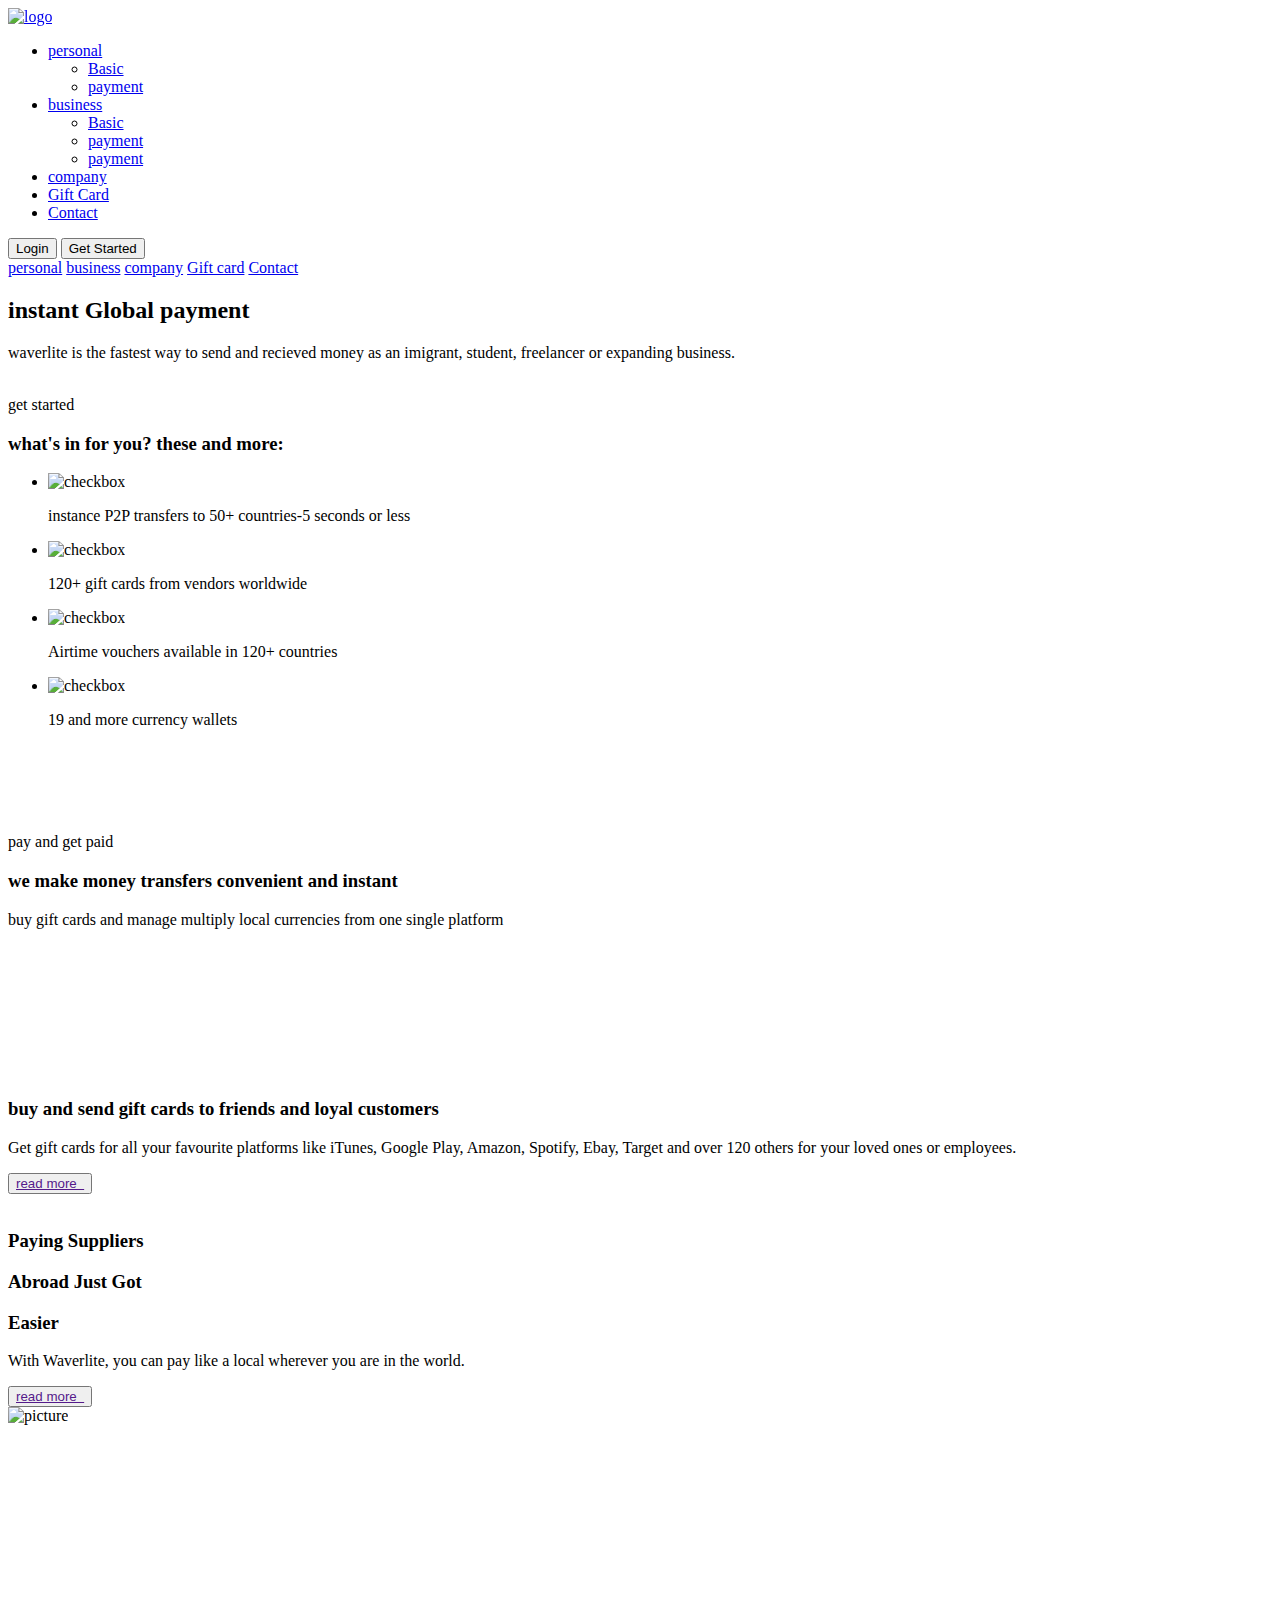
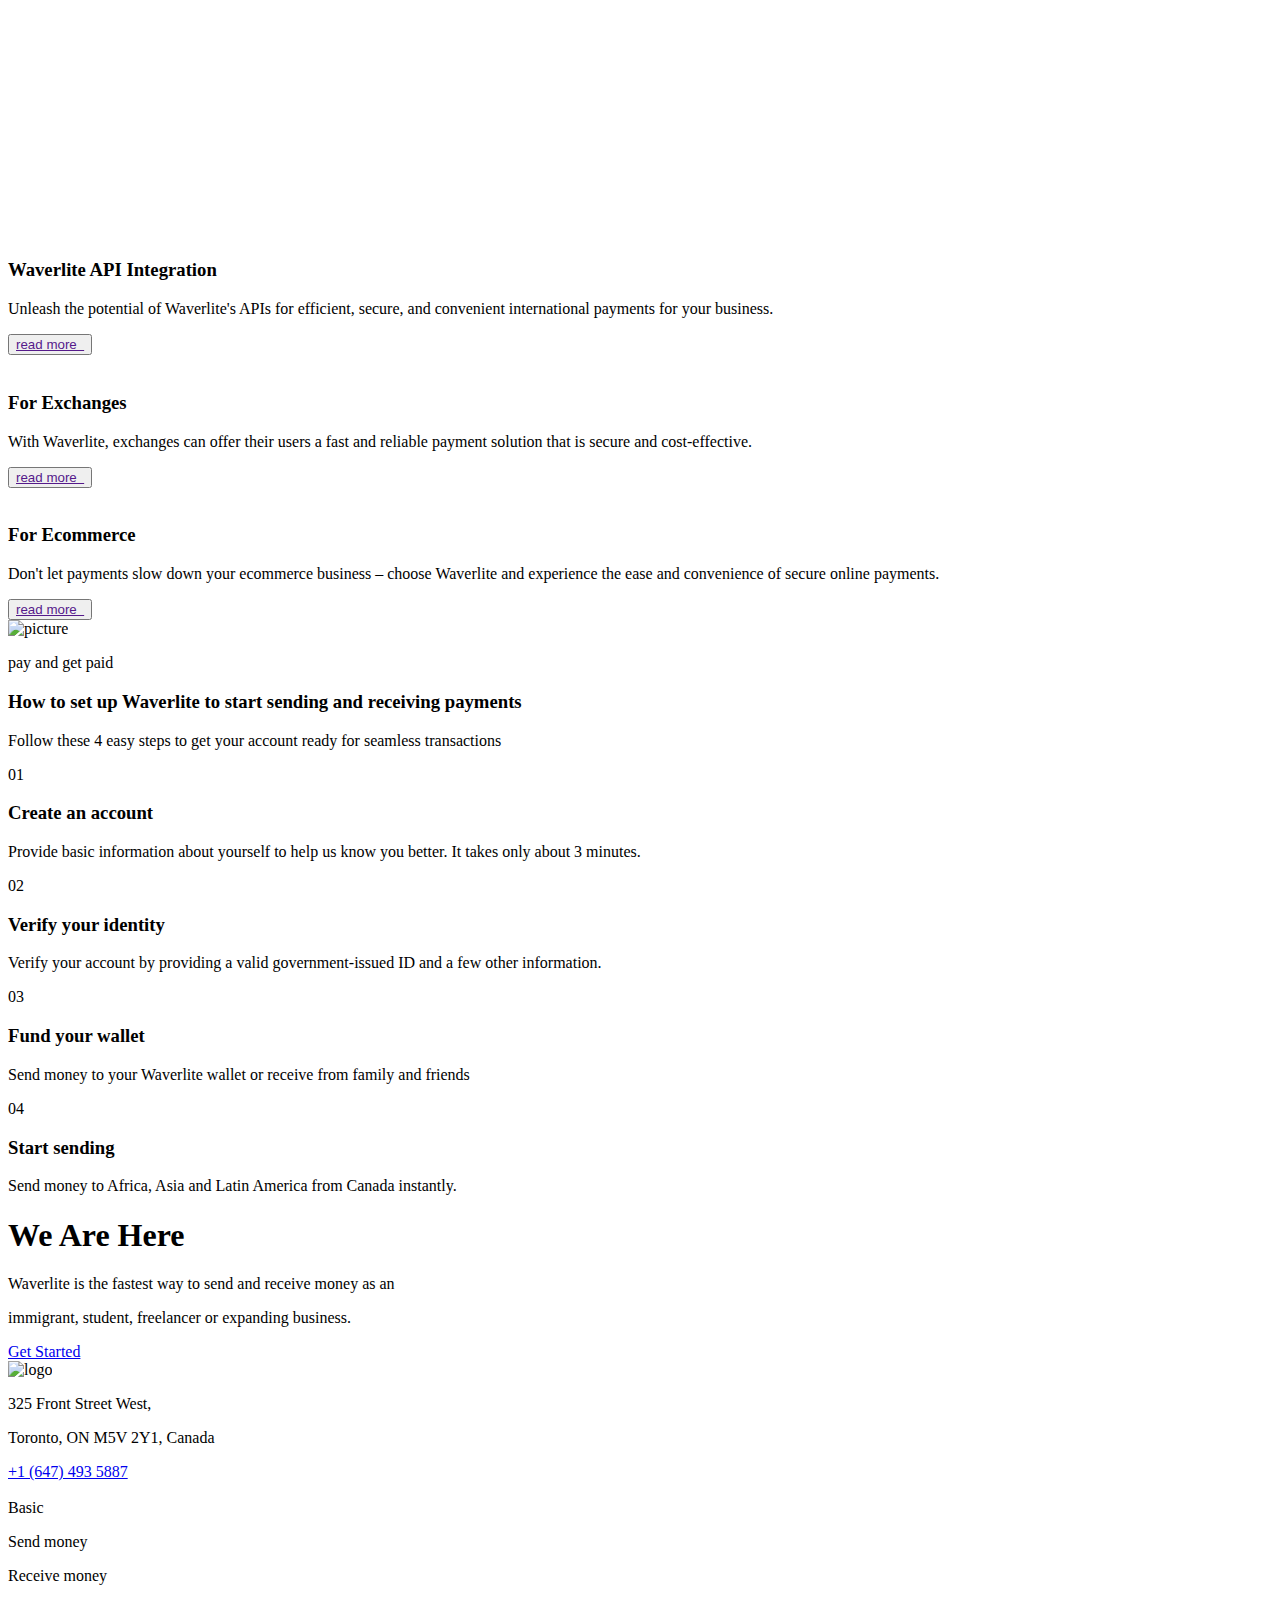
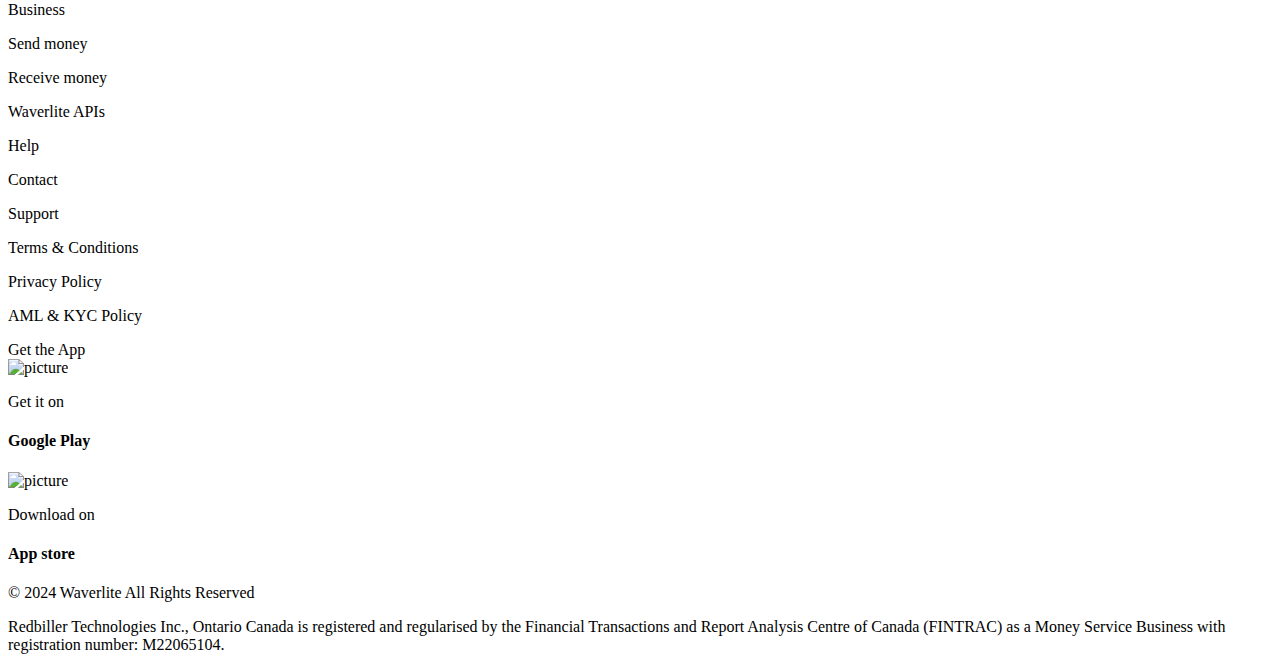
==== commit 408ee2cc: "Add files via upload" ====
--- a/index.html
+++ b/index.html
@@ -6,7 +6,7 @@
     <title>waverlite</title>
 
     <!-- <link rel="stylesheet" href="css/styleone.css" /> -->
-    <link rel="stylesheet" href="main.css" />
+    <link rel="stylesheet" href="css/main.css" />
     <link href="https://unpkg.com/aos@2.3.1/dist/aos.css" rel="stylesheet" />
     <script src="https://unpkg.com/aos@2.3.1/dist/aos.js"></script>
 
@@ -51,9 +51,7 @@
               </div>
             </li>
             <li>
-              <a href="./index__about.html"
-                >company<i class="fa fa-caret-down"></i
-              ></a>
+              <a href="about.html">company<i class="fa fa-caret-down"></i></a>
             </li>
             <li><a href="#">Gift Card</a></li>
             <li><a href="#">Contact</a></li>
@@ -61,7 +59,7 @@
         </div>
         <div class="navbar_login animate-navbar-login">
           <button class="btn">Login</button>
-          <button class="btn get-btn">Get Started</button>
+          <button href="about.html" class="btn get-btn">Get Started</button>
         </div>
         <span class="menu_icon"><i class="fa fa-bars"></i></span>
       </nav>
